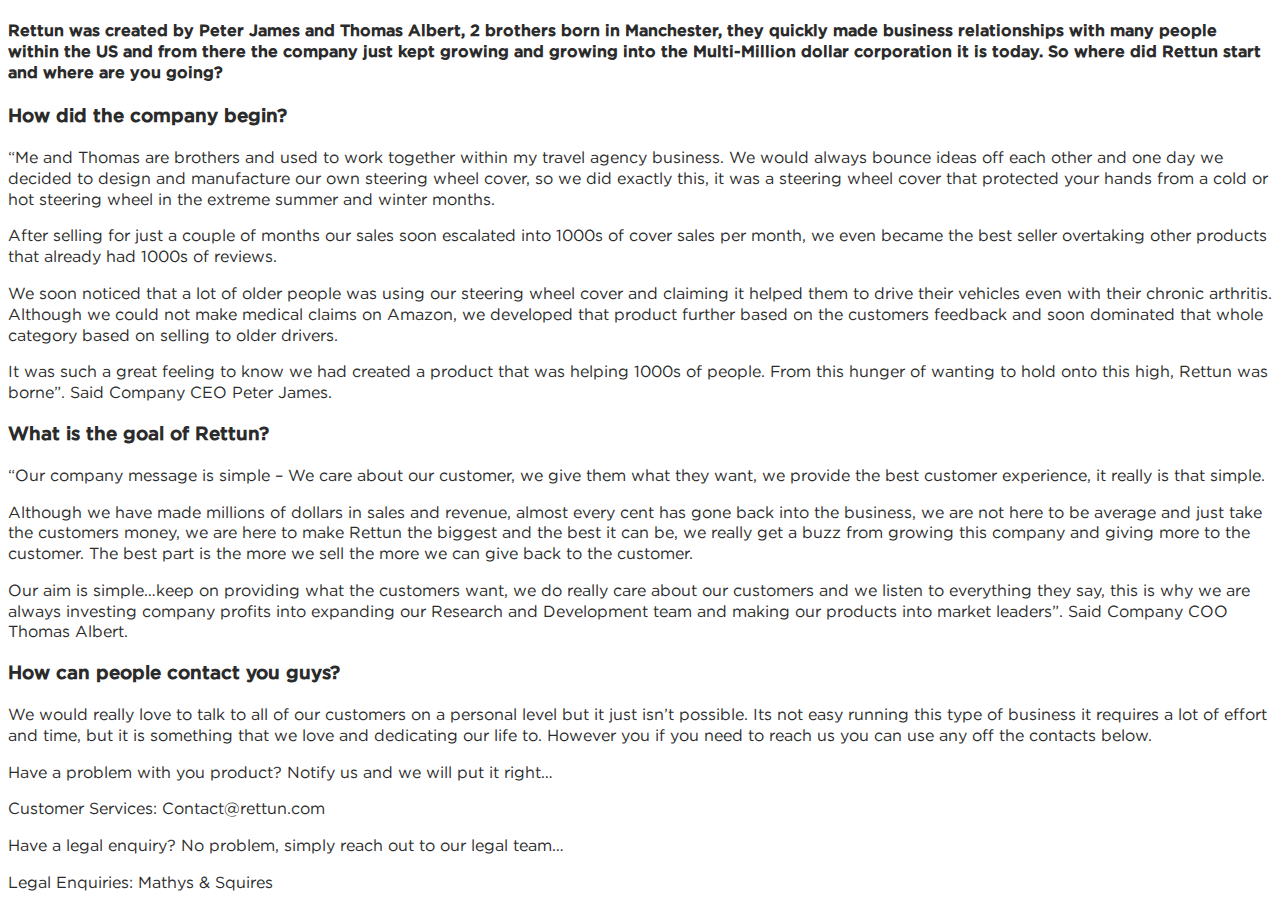
==== about-contact.html @ 6e34e7c9 "work in progress" ====
<!DOCTYPE html>
<html lang="en">
<head>
    <meta charset="UTF-8">
    <meta name="viewport" content="width=device-width, initial-scale=1.0">
    <link rel="stylesheet" href="style.css">
    <title>Rettun | About - Contact</title>
</head>
<body>
<div class="wrap">
    <h4>Rettun was created by Peter James and Thomas Albert, 2 brothers born in Manchester, they quickly made business relationships with many people within the US and from there the company just kept growing and growing into the Multi-Million dollar corporation it is today. So where did Rettun start and where are you going?</h4>

    <h3>How did the company begin?</h3>
    
    <p>“Me and Thomas are brothers and used to work together within my travel agency business. We would always bounce ideas off each other and one day we decided to design and manufacture our own steering wheel cover, so we did exactly this, it was a steering wheel cover that protected your hands from a cold or hot steering wheel in the extreme summer and winter months.</p>
    <p>After selling for just a couple of months our sales soon escalated into 1000s of cover sales per month, we even became the best seller overtaking other products that already had 1000s of reviews.</p>
    
    <p>We soon noticed that a lot of older people was using our steering wheel cover and claiming it helped them to drive their vehicles even with their chronic arthritis. Although we could not make medical claims on Amazon, we developed that product further based on the customers feedback and soon dominated that whole category based on selling to older drivers.</p>
    
    <p>It was such a great feeling to know we had created a product that was helping 1000s of people. From this hunger of wanting to hold onto this high, Rettun was borne”. Said Company CEO Peter James.</p>
    
    <h3>What is the goal of Rettun?</h3>
    
    <p>“Our company message is simple – We care about our customer, we give them what they want, we provide the best customer experience, it really is that simple.</p>
    
    <p>Although we have made millions of dollars in sales and revenue, almost every cent has gone back into the business, we are not here to be average and just take the customers money, we are here to make Rettun the biggest and the best it can be, we really get a buzz from growing this company and giving more to the customer. The best part is the more we sell the more we can give back to the customer.</p>
    
    <p>Our aim is simple…keep on providing what the customers want, we do really care about our customers and we listen to everything they say, this is why we are always investing company profits into expanding our Research and Development team and making our products into market leaders”. Said Company COO Thomas Albert.</p>
    
    <h3>How can people contact you guys?</h3>
    
    <p>We would really love to talk to all of our customers on a personal level but it just isn’t possible. Its not easy running this type of business it requires a lot of effort and time, but it is something that we love and dedicating our life to. However you if you need to reach us you can use any off the contacts below.</p>
    
    <p>Have a problem with you product? Notify us and we will put it right…</p>
    
    <p>Customer Services: Contact@rettun.com</p>
    <p>Have a legal enquiry? No problem, simply reach out to our legal team…</p>
    <p>Legal Enquiries: Mathys & Squires</p>
    
</div>
</body>
</html>
---- style.css ----
@charset "UTF-8";
/*
	Theme Name: Rettun
	Theme URI: http://rettun.com/
	Description: Custom theme made by Grant Imbo for Rettun.com
	Version: 1
	Author: Grant Imbo
	Author URI: http://grantimbo.com/
	Tags: clean, minimalist, clean theme, holdings, llc
*/
:root {
  --gray: #2b2b2b;
  --red: #be0e0e;
  --sliderColor: #2b2e31; }

body {
  color: var(--gray);
  -webkit-box-sizing: border-box;
  box-sizing: border-box;
  font-weight: normal;
  font: 300 16px/1.3 'gotham_book', Helvetica, Arial, sans-serif;
  -webkit-font-smoothing: antialiased;
  text-rendering: optimizeLegibility; }

h1, h2, h3, h4, h5, h6, b {
  font-family: 'gotham_medium', Helvetica, Arial, sans-serif; }

.btn-lg {
  padding: .8rem 2rem; }

a {
  color: var(--red);
  text-decoration: none; }

.btn-primary {
  background: var(--red);
  border-radius: 0;
  border: 0; }

.btn-primary:hover {
  background: #ca3d3d; }

header {
  padding: 1rem 0;
  text-align: center; }
  header .menu-toggle {
    outline: 0;
    border: 0;
    background: none;
    font-size: 1.4rem;
    position: absolute;
    left: 1.2rem; }
  header img.logo {
    width: 100%;
    max-width: 140px; }
  header .social-head {
    display: none; }
  header .menu-nav {
    position: fixed;
    width: 300px;
    right: -305px;
    bottom: 0;
    top: 0;
    background: #fff;
    -webkit-transition: all .4s ease;
    transition: all .4s ease;
    z-index: 3000; }
    header .menu-nav.active {
      right: 0; }
    header .menu-nav li {
      padding: 0;
      margin: 0;
      list-style: none;
      position: relative; }
      header .menu-nav li a {
        display: block;
        font-size: 1rem;
        padding: 1rem 2rem;
        border-bottom: 1px solid #dadada;
        text-transform: uppercase;
        font-weight: 500;
        color: black; }
        header .menu-nav li a:hover {
          color: var(--red); }
      header .menu-nav li .submen a {
        padding-left: 3.5rem;
        font-size: .8rem;
        color: #505050; }
        header .menu-nav li .submen a:hover {
          color: var(--bs-blue); }
  header .menu-shadow {
    visibility: hidden;
    opacity: 0;
    -webkit-transition: all .4s ease;
    transition: all .4s ease; }
    header .menu-shadow.active {
      visibility: visible;
      opacity: .5;
      background: #828282;
      position: fixed;
      top: 0;
      bottom: 0;
      left: 0;
      right: 0;
      z-index: 999;
      cursor: pointer; }

.slider .carousel {
  height: 80vh;
  overflow: hidden; }
  .slider .carousel .carousel-inner {
    position: absolute;
    height: 100%; }
    .slider .carousel .carousel-inner .carousel-item {
      height: 100%;
      background: var(--sliderColor) center center;
      background-blend-mode: overlay;
      background-size: cover; }
      .slider .carousel .carousel-inner .carousel-item .carousel-caption {
        bottom: 0;
        top: 0;
        padding: 0;
        display: -webkit-box;
        display: -ms-flexbox;
        display: flex;
        -webkit-box-align: center;
            -ms-flex-align: center;
                align-items: center;
        -webkit-box-pack: center;
            -ms-flex-pack: center;
                justify-content: center; }

footer {
  color: #000000;
  text-align: center; }
  footer .privacy-links {
    border-bottom: 1px solid #d4d8da;
    padding: 1rem; }
    footer .privacy-links a {
      font-size: 1rem;
      margin-right: 1rem; }
  footer .social-links a {
    padding: .3rem;
    font-size: 1.2rem; }
  footer .copyright {
    font-size: .9rem; }
    footer .copyright li {
      display: inline;
      list-style: none; }
      footer .copyright li .submen {
        display: inline; }
      footer .copyright li .nolink {
        display: none; }
    footer .copyright a {
      padding: 0 .2rem; }

.brand-logos {
  -webkit-transition: all .5s;
  transition: all .5s;
  display: block;
  color: var(--gray) !important; }
  .brand-logos:hover {
    border-color: var(--red) !important; }

.faq {
  background: #ca3d3d; }

/*------------------------------------*\
    RESPONSIVE
\*------------------------------------*/
@media (min-width: 992px) {
  .home-boxes {
    min-height: 180px; } }

/*------------------------------------*\
    TYPES
\*------------------------------------*/
@font-face {
  font-family: 'gotham_book';
  src: url("fonts/gotham/gotham_book.eot");
  src: local("☺"), url("fonts/gotham/gotham_book.woff") format("woff"), url("fonts/gotham/gotham_book.ttf") format("truetype"), url("fonts/gotham/gotham_book.svg") format("svg");
  font-weight: normal;
  font-style: normal; }

@font-face {
  font-family: 'gotham_medium';
  src: url("fonts/gotham/gotham_medium.eot");
  src: local("☺"), url("fonts/gotham/gotham_medium.woff") format("woff"), url("fonts/gotham/gotham_medium.ttf") format("truetype"), url("fonts/gotham/gotham_medium.svg") format("svg");
  font-weight: normal;
  font-style: normal; }
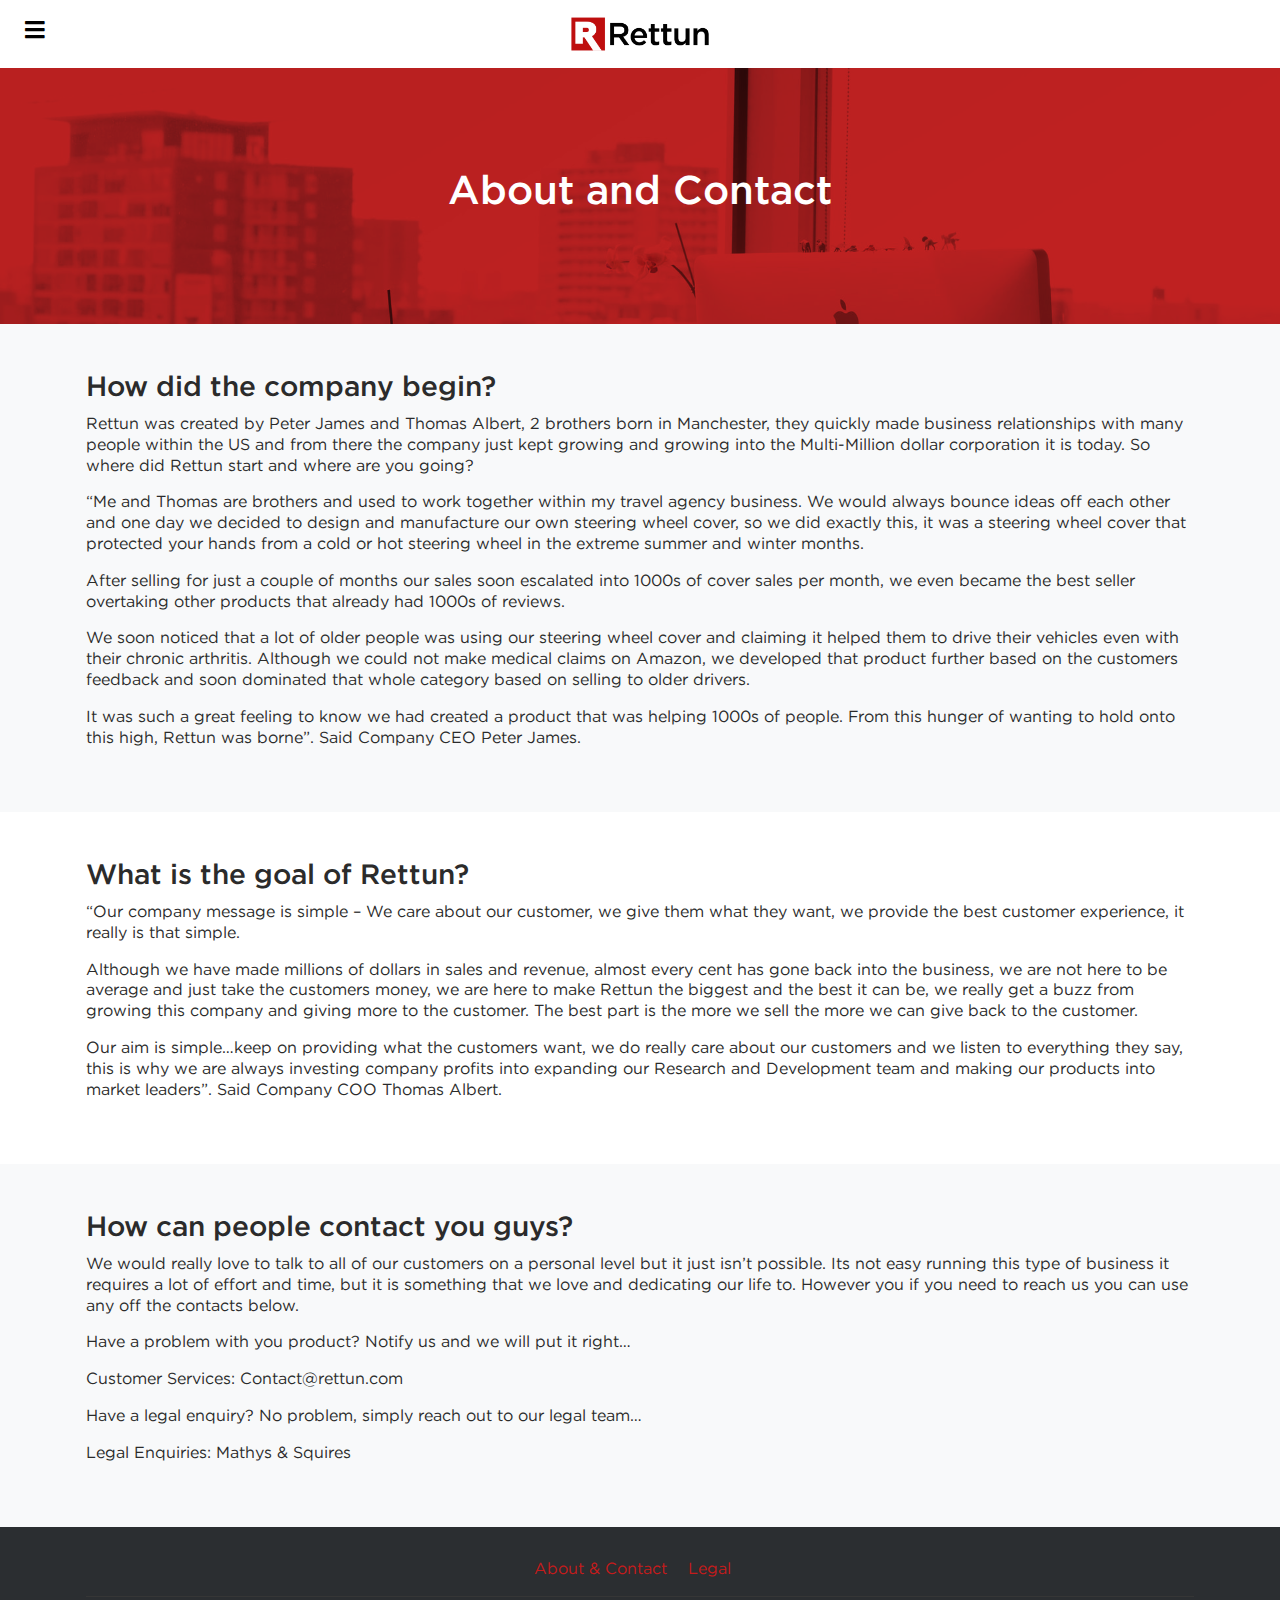
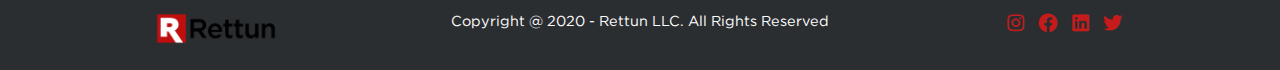
==== commit c84a03be: "working version 1" ====
--- a/about-contact.html
+++ b/about-contact.html
@@ -3,40 +3,111 @@
 <head>
     <meta charset="UTF-8">
     <meta name="viewport" content="width=device-width, initial-scale=1.0">
+    <link rel="shortcut icon" href="/img/icons/favicon.png" type="image/x-icon">
+    <link rel="stylesheet" href="/css/bootstrap.min.css">
+    <link rel="stylesheet" href="/img/icons/font-awesome/css/all.min.css">
     <link rel="stylesheet" href="style.css">
-    <title>Rettun | About - Contact</title>
+    <title>Rettun LLC | Online Retailer</title>
 </head>
 <body>
-<div class="wrap">
-    <h4>Rettun was created by Peter James and Thomas Albert, 2 brothers born in Manchester, they quickly made business relationships with many people within the US and from there the company just kept growing and growing into the Multi-Million dollar corporation it is today. So where did Rettun start and where are you going?</h4>
 
-    <h3>How did the company begin?</h3>
+<header class="head bg-white">
+    <button class="menu-toggle" onclick="toggleMenu()">
+        <i class="fas fa-bars"></i>
+    </button>
     
-    <p>“Me and Thomas are brothers and used to work together within my travel agency business. We would always bounce ideas off each other and one day we decided to design and manufacture our own steering wheel cover, so we did exactly this, it was a steering wheel cover that protected your hands from a cold or hot steering wheel in the extreme summer and winter months.</p>
-    <p>After selling for just a couple of months our sales soon escalated into 1000s of cover sales per month, we even became the best seller overtaking other products that already had 1000s of reviews.</p>
-    
-    <p>We soon noticed that a lot of older people was using our steering wheel cover and claiming it helped them to drive their vehicles even with their chronic arthritis. Although we could not make medical claims on Amazon, we developed that product further based on the customers feedback and soon dominated that whole category based on selling to older drivers.</p>
-    
-    <p>It was such a great feeling to know we had created a product that was helping 1000s of people. From this hunger of wanting to hold onto this high, Rettun was borne”. Said Company CEO Peter James.</p>
-    
-    <h3>What is the goal of Rettun?</h3>
-    
-    <p>“Our company message is simple – We care about our customer, we give them what they want, we provide the best customer experience, it really is that simple.</p>
-    
-    <p>Although we have made millions of dollars in sales and revenue, almost every cent has gone back into the business, we are not here to be average and just take the customers money, we are here to make Rettun the biggest and the best it can be, we really get a buzz from growing this company and giving more to the customer. The best part is the more we sell the more we can give back to the customer.</p>
-    
-    <p>Our aim is simple…keep on providing what the customers want, we do really care about our customers and we listen to everything they say, this is why we are always investing company profits into expanding our Research and Development team and making our products into market leaders”. Said Company COO Thomas Albert.</p>
-    
-    <h3>How can people contact you guys?</h3>
-    
-    <p>We would really love to talk to all of our customers on a personal level but it just isn’t possible. Its not easy running this type of business it requires a lot of effort and time, but it is something that we love and dedicating our life to. However you if you need to reach us you can use any off the contacts below.</p>
-    
-    <p>Have a problem with you product? Notify us and we will put it right…</p>
-    
-    <p>Customer Services: Contact@rettun.com</p>
-    <p>Have a legal enquiry? No problem, simply reach out to our legal team…</p>
-    <p>Legal Enquiries: Mathys & Squires</p>
-    
-</div>
+    <a href="/"><img src="img/logo.png" alt="" class="logo"></a>
+
+    <div class="tae">
+        <nav class="menu-nav">
+            <li><a href="/">Home</a></li>
+            <li><a href="/about-contact.html">About</a></li>
+            <li><a href="/legal.html">Legal</a></li>
+        </nav>
+        <nav class="social-head">
+            <a target="_blank" href="#"><i class="fab fa-linkedin"></i></a>
+            <a target="_blank" href="#"><i class="fab fa-instagram"></i></a>
+            <a target="_blank" href="#"><i class="fab fa-facebook"></i></a>
+            <a target="_blank" href="#"><i class="fab fa-twitter"></i></a>
+            <a target="_blank" href="#"><i class="fab fa-youtube"></i></a>
+        </nav>
+        <div class="menu-shadow" onclick="toggleMenu()"></div>
+    </div>
+</header>
+
+<section class="faq text-center">
+    <div class="container">
+        <h1>About and Contact</h1>
+    </div>
+</section>
+
+<section class="bg-light pt-5 pb-5">
+    <div class="container">
+        <h3>How did the company begin?</h3>
+        <p>Rettun was created by Peter James and Thomas Albert, 2 brothers born in Manchester, they quickly made business relationships with many people within the US and from there the company just kept growing and growing into the Multi-Million dollar corporation it is today. So where did Rettun start and where are you going?</p>
+        
+        <p>“Me and Thomas are brothers and used to work together within my travel agency business. We would always bounce ideas off each other and one day we decided to design and manufacture our own steering wheel cover, so we did exactly this, it was a steering wheel cover that protected your hands from a cold or hot steering wheel in the extreme summer and winter months.</p>
+        <p>After selling for just a couple of months our sales soon escalated into 1000s of cover sales per month, we even became the best seller overtaking other products that already had 1000s of reviews.</p>
+        
+        <p>We soon noticed that a lot of older people was using our steering wheel cover and claiming it helped them to drive their vehicles even with their chronic arthritis. Although we could not make medical claims on Amazon, we developed that product further based on the customers feedback and soon dominated that whole category based on selling to older drivers.</p>
+        
+        <p>It was such a great feeling to know we had created a product that was helping 1000s of people. From this hunger of wanting to hold onto this high, Rettun was borne”. Said Company CEO Peter James.</p>
+    </div>
+</section>
+
+<section class="bg-white pt-5 pb-5">
+    <div class="container">
+        <h3>What is the goal of Rettun?</h3>
+        
+        <p>“Our company message is simple – We care about our customer, we give them what they want, we provide the best customer experience, it really is that simple.</p>
+        
+        <p>Although we have made millions of dollars in sales and revenue, almost every cent has gone back into the business, we are not here to be average and just take the customers money, we are here to make Rettun the biggest and the best it can be, we really get a buzz from growing this company and giving more to the customer. The best part is the more we sell the more we can give back to the customer.</p>
+        
+        <p>Our aim is simple…keep on providing what the customers want, we do really care about our customers and we listen to everything they say, this is why we are always investing company profits into expanding our Research and Development team and making our products into market leaders”. Said Company COO Thomas Albert.</p>
+    </div>
+</section>
+
+<section class="bg-light pt-5 pb-5">
+    <div class="container">
+        <h3>How can people contact you guys?</h3>
+        
+        <p>We would really love to talk to all of our customers on a personal level but it just isn’t possible. Its not easy running this type of business it requires a lot of effort and time, but it is something that we love and dedicating our life to. However you if you need to reach us you can use any off the contacts below.</p>
+        
+        <p>Have a problem with you product? Notify us and we will put it right…</p>
+        
+        <p>Customer Services: Contact@rettun.com</p>
+        <p>Have a legal enquiry? No problem, simply reach out to our legal team…</p>
+        <p>Legal Enquiries: Mathys & Squires</p>
+    </div>
+</section>
+
+<footer class="pt-3 pb-3">
+    <div class="container">
+        <div class="privacy-links">
+            <a href="/about-contact.html">About &amp; Contact</a>
+            <a href="/legal.html">Legal</a>
+        </div>
+
+        <div class="row pt-3">
+            <div class="col-lg-3">
+                <a href="/" class="mb-2 d-block">
+                    <img src="/img/logo.png" alt="title" class="logo" width="120">
+                </a>
+            </div>
+            <div class="col-lg-6 copyright">
+                <p>Copyright @ 2020 - Rettun LLC. All Rights Reserved</p>
+            </div>
+            <div class="col-lg-3 social-links mb-3">
+                <a target="_blank" href="#"><i class="fab fa-instagram"></i></a>
+                <a target="_blank" href="#"><i class="fab fa-facebook"></i></a>
+                <a target="_blank" href="#"><i class="fab fa-linkedin"></i></a>
+                <a target="_blank" href="#"><i class="fab fa-twitter"></i></a>
+            </div>
+        </div>
+    </div>
+</footer>
+
 </body>
-</html>
+<script src="/js/bootstrap.bundle.min.js"></script>
+<script src="/js/scripts.js"></script>
+</html>--- a/img/icons/font-awesome/css/all.min.css
+++ b/img/icons/font-awesome/css/all.min.css
@@ -0,0 +1,5 @@
+/*!
+ * Font Awesome Free 5.13.1 by @fontawesome - https://fontawesome.com
+ * License - https://fontawesome.com/license/free (Icons: CC BY 4.0, Fonts: SIL OFL 1.1, Code: MIT License)
+ */
+.fa,.fab,.fad,.fal,.far,.fas{-moz-osx-font-smoothing:grayscale;-webkit-font-smoothing:antialiased;display:inline-block;font-style:normal;font-variant:normal;text-rendering:auto;line-height:1}.fa-lg{font-size:1.33333em;line-height:.75em;vertical-align:-.0667em}.fa-xs{font-size:.75em}.fa-sm{font-size:.875em}.fa-1x{font-size:1em}.fa-2x{font-size:2em}.fa-3x{font-size:3em}.fa-4x{font-size:4em}.fa-5x{font-size:5em}.fa-6x{font-size:6em}.fa-7x{font-size:7em}.fa-8x{font-size:8em}.fa-9x{font-size:9em}.fa-10x{font-size:10em}.fa-fw{text-align:center;width:1.25em}.fa-ul{list-style-type:none;margin-left:2.5em;padding-left:0}.fa-ul>li{position:relative}.fa-li{left:-2em;position:absolute;text-align:center;width:2em;line-height:inherit}.fa-border{border:.08em solid #eee;border-radius:.1em;padding:.2em .25em .15em}.fa-pull-left{float:left}.fa-pull-right{float:right}.fa.fa-pull-left,.fab.fa-pull-left,.fal.fa-pull-left,.far.fa-pull-left,.fas.fa-pull-left{margin-right:.3em}.fa.fa-pull-right,.fab.fa-pull-right,.fal.fa-pull-right,.far.fa-pull-right,.fas.fa-pull-right{margin-left:.3em}.fa-spin{-webkit-animation:fa-spin 2s linear infinite;animation:fa-spin 2s linear infinite}.fa-pulse{-webkit-animation:fa-spin 1s steps(8) infinite;animation:fa-spin 1s steps(8) infinite}@-webkit-keyframes fa-spin{0%{-webkit-transform:rotate(0deg);transform:rotate(0deg)}to{-webkit-transform:rotate(1turn);transform:rotate(1turn)}}@keyframes fa-spin{0%{-webkit-transform:rotate(0deg);transform:rotate(0deg)}to{-webkit-transform:rotate(1turn);transform:rotate(1turn)}}.fa-rotate-90{-ms-filter:"progid:DXImageTransform.Microsoft.BasicImage(rotation=1)";-webkit-transform:rotate(90deg);transform:rotate(90deg)}.fa-rotate-180{-ms-filter:"progid:DXImageTransform.Microsoft.BasicImage(rotation=2)";-webkit-transform:rotate(180deg);transform:rotate(180deg)}.fa-rotate-270{-ms-filter:"progid:DXImageTransform.Microsoft.BasicImage(rotation=3)";-webkit-transform:rotate(270deg);transform:rotate(270deg)}.fa-flip-horizontal{-ms-filter:"progid:DXImageTransform.Microsoft.BasicImage(rotation=0, mirror=1)";-webkit-transform:scaleX(-1);transform:scaleX(-1)}.fa-flip-vertical{-webkit-transform:scaleY(-1);transform:scaleY(-1)}.fa-flip-both,.fa-flip-horizontal.fa-flip-vertical,.fa-flip-vertical{-ms-filter:"progid:DXImageTransform.Microsoft.BasicImage(rotation=2, mirror=1)"}.fa-flip-both,.fa-flip-horizontal.fa-flip-vertical{-webkit-transform:scale(-1);transform:scale(-1)}:root .fa-flip-both,:root .fa-flip-horizontal,:root .fa-flip-vertical,:root .fa-rotate-90,:root .fa-rotate-180,:root .fa-rotate-270{-webkit-filter:none;filter:none}.fa-stack{display:inline-block;height:2em;line-height:2em;position:relative;vertical-align:middle;width:2.5em}.fa-stack-1x,.fa-stack-2x{left:0;position:absolute;text-align:center;width:100%}.fa-stack-1x{line-height:inherit}.fa-stack-2x{font-size:2em}.fa-inverse{color:#fff}.fa-500px:before{content:"\f26e"}.fa-accessible-icon:before{content:"\f368"}.fa-accusoft:before{content:"\f369"}.fa-acquisitions-incorporated:before{content:"\f6af"}.fa-ad:before{content:"\f641"}.fa-address-book:before{content:"\f2b9"}.fa-address-card:before{content:"\f2bb"}.fa-adjust:before{content:"\f042"}.fa-adn:before{content:"\f170"}.fa-adobe:before{content:"\f778"}.fa-adversal:before{content:"\f36a"}.fa-affiliatetheme:before{content:"\f36b"}.fa-air-freshener:before{content:"\f5d0"}.fa-airbnb:before{content:"\f834"}.fa-algolia:before{content:"\f36c"}.fa-align-center:before{content:"\f037"}.fa-align-justify:before{content:"\f039"}.fa-align-left:before{content:"\f036"}.fa-align-right:before{content:"\f038"}.fa-alipay:before{content:"\f642"}.fa-allergies:before{content:"\f461"}.fa-amazon:before{content:"\f270"}.fa-amazon-pay:before{content:"\f42c"}.fa-ambulance:before{content:"\f0f9"}.fa-american-sign-language-interpreting:before{content:"\f2a3"}.fa-amilia:before{content:"\f36d"}.fa-anchor:before{content:"\f13d"}.fa-android:before{content:"\f17b"}.fa-angellist:before{content:"\f209"}.fa-angle-double-down:before{content:"\f103"}.fa-angle-double-left:before{content:"\f100"}.fa-angle-double-right:before{content:"\f101"}.fa-angle-double-up:before{content:"\f102"}.fa-angle-down:before{content:"\f107"}.fa-angle-left:before{content:"\f104"}.fa-angle-right:before{content:"\f105"}.fa-angle-up:before{content:"\f106"}.fa-angry:before{content:"\f556"}.fa-angrycreative:before{content:"\f36e"}.fa-angular:before{content:"\f420"}.fa-ankh:before{content:"\f644"}.fa-app-store:before{content:"\f36f"}.fa-app-store-ios:before{content:"\f370"}.fa-apper:before{content:"\f371"}.fa-apple:before{content:"\f179"}.fa-apple-alt:before{content:"\f5d1"}.fa-apple-pay:before{content:"\f415"}.fa-archive:before{content:"\f187"}.fa-archway:before{content:"\f557"}.fa-arrow-alt-circle-down:before{content:"\f358"}.fa-arrow-alt-circle-left:before{content:"\f359"}.fa-arrow-alt-circle-right:before{content:"\f35a"}.fa-arrow-alt-circle-up:before{content:"\f35b"}.fa-arrow-circle-down:before{content:"\f0ab"}.fa-arrow-circle-left:before{content:"\f0a8"}.fa-arrow-circle-right:before{content:"\f0a9"}.fa-arrow-circle-up:before{content:"\f0aa"}.fa-arrow-down:before{content:"\f063"}.fa-arrow-left:before{content:"\f060"}.fa-arrow-right:before{content:"\f061"}.fa-arrow-up:before{content:"\f062"}.fa-arrows-alt:before{content:"\f0b2"}.fa-arrows-alt-h:before{content:"\f337"}.fa-arrows-alt-v:before{content:"\f338"}.fa-artstation:before{content:"\f77a"}.fa-assistive-listening-systems:before{content:"\f2a2"}.fa-asterisk:before{content:"\f069"}.fa-asymmetrik:before{content:"\f372"}.fa-at:before{content:"\f1fa"}.fa-atlas:before{content:"\f558"}.fa-atlassian:before{content:"\f77b"}.fa-atom:before{content:"\f5d2"}.fa-audible:before{content:"\f373"}.fa-audio-description:before{content:"\f29e"}.fa-autoprefixer:before{content:"\f41c"}.fa-avianex:before{content:"\f374"}.fa-aviato:before{content:"\f421"}.fa-award:before{content:"\f559"}.fa-aws:before{content:"\f375"}.fa-baby:before{content:"\f77c"}.fa-baby-carriage:before{content:"\f77d"}.fa-backspace:before{content:"\f55a"}.fa-backward:before{content:"\f04a"}.fa-bacon:before{content:"\f7e5"}.fa-bacteria:before{content:"\f959"}.fa-bacterium:before{content:"\f95a"}.fa-bahai:before{content:"\f666"}.fa-balance-scale:before{content:"\f24e"}.fa-balance-scale-left:before{content:"\f515"}.fa-balance-scale-right:before{content:"\f516"}.fa-ban:before{content:"\f05e"}.fa-band-aid:before{content:"\f462"}.fa-bandcamp:before{content:"\f2d5"}.fa-barcode:before{content:"\f02a"}.fa-bars:before{content:"\f0c9"}.fa-baseball-ball:before{content:"\f433"}.fa-basketball-ball:before{content:"\f434"}.fa-bath:before{content:"\f2cd"}.fa-battery-empty:before{content:"\f244"}.fa-battery-full:before{content:"\f240"}.fa-battery-half:before{content:"\f242"}.fa-battery-quarter:before{content:"\f243"}.fa-battery-three-quarters:before{content:"\f241"}.fa-battle-net:before{content:"\f835"}.fa-bed:before{content:"\f236"}.fa-beer:before{content:"\f0fc"}.fa-behance:before{content:"\f1b4"}.fa-behance-square:before{content:"\f1b5"}.fa-bell:before{content:"\f0f3"}.fa-bell-slash:before{content:"\f1f6"}.fa-bezier-curve:before{content:"\f55b"}.fa-bible:before{content:"\f647"}.fa-bicycle:before{content:"\f206"}.fa-biking:before{content:"\f84a"}.fa-bimobject:before{content:"\f378"}.fa-binoculars:before{content:"\f1e5"}.fa-biohazard:before{content:"\f780"}.fa-birthday-cake:before{content:"\f1fd"}.fa-bitbucket:before{content:"\f171"}.fa-bitcoin:before{content:"\f379"}.fa-bity:before{content:"\f37a"}.fa-black-tie:before{content:"\f27e"}.fa-blackberry:before{content:"\f37b"}.fa-blender:before{content:"\f517"}.fa-blender-phone:before{content:"\f6b6"}.fa-blind:before{content:"\f29d"}.fa-blog:before{content:"\f781"}.fa-blogger:before{content:"\f37c"}.fa-blogger-b:before{content:"\f37d"}.fa-bluetooth:before{content:"\f293"}.fa-bluetooth-b:before{content:"\f294"}.fa-bold:before{content:"\f032"}.fa-bolt:before{content:"\f0e7"}.fa-bomb:before{content:"\f1e2"}.fa-bone:before{content:"\f5d7"}.fa-bong:before{content:"\f55c"}.fa-book:before{content:"\f02d"}.fa-book-dead:before{content:"\f6b7"}.fa-book-medical:before{content:"\f7e6"}.fa-book-open:before{content:"\f518"}.fa-book-reader:before{content:"\f5da"}.fa-bookmark:before{content:"\f02e"}.fa-bootstrap:before{content:"\f836"}.fa-border-all:before{content:"\f84c"}.fa-border-none:before{content:"\f850"}.fa-border-style:before{content:"\f853"}.fa-bowling-ball:before{content:"\f436"}.fa-box:before{content:"\f466"}.fa-box-open:before{content:"\f49e"}.fa-box-tissue:before{content:"\f95b"}.fa-boxes:before{content:"\f468"}.fa-braille:before{content:"\f2a1"}.fa-brain:before{content:"\f5dc"}.fa-bread-slice:before{content:"\f7ec"}.fa-briefcase:before{content:"\f0b1"}.fa-briefcase-medical:before{content:"\f469"}.fa-broadcast-tower:before{content:"\f519"}.fa-broom:before{content:"\f51a"}.fa-brush:before{content:"\f55d"}.fa-btc:before{content:"\f15a"}.fa-buffer:before{content:"\f837"}.fa-bug:before{content:"\f188"}.fa-building:before{content:"\f1ad"}.fa-bullhorn:before{content:"\f0a1"}.fa-bullseye:before{content:"\f140"}.fa-burn:before{content:"\f46a"}.fa-buromobelexperte:before{content:"\f37f"}.fa-bus:before{content:"\f207"}.fa-bus-alt:before{content:"\f55e"}.fa-business-time:before{content:"\f64a"}.fa-buy-n-large:before{content:"\f8a6"}.fa-buysellads:before{content:"\f20d"}.fa-calculator:before{content:"\f1ec"}.fa-calendar:before{content:"\f133"}.fa-calendar-alt:before{content:"\f073"}.fa-calendar-check:before{content:"\f274"}.fa-calendar-day:before{content:"\f783"}.fa-calendar-minus:before{content:"\f272"}.fa-calendar-plus:before{content:"\f271"}.fa-calendar-times:before{content:"\f273"}.fa-calendar-week:before{content:"\f784"}.fa-camera:before{content:"\f030"}.fa-camera-retro:before{content:"\f083"}.fa-campground:before{content:"\f6bb"}.fa-canadian-maple-leaf:before{content:"\f785"}.fa-candy-cane:before{content:"\f786"}.fa-cannabis:before{content:"\f55f"}.fa-capsules:before{content:"\f46b"}.fa-car:before{content:"\f1b9"}.fa-car-alt:before{content:"\f5de"}.fa-car-battery:before{content:"\f5df"}.fa-car-crash:before{content:"\f5e1"}.fa-car-side:before{content:"\f5e4"}.fa-caravan:before{content:"\f8ff"}.fa-caret-down:before{content:"\f0d7"}.fa-caret-left:before{content:"\f0d9"}.fa-caret-right:before{content:"\f0da"}.fa-caret-square-down:before{content:"\f150"}.fa-caret-square-left:before{content:"\f191"}.fa-caret-square-right:before{content:"\f152"}.fa-caret-square-up:before{content:"\f151"}.fa-caret-up:before{content:"\f0d8"}.fa-carrot:before{content:"\f787"}.fa-cart-arrow-down:before{content:"\f218"}.fa-cart-plus:before{content:"\f217"}.fa-cash-register:before{content:"\f788"}.fa-cat:before{content:"\f6be"}.fa-cc-amazon-pay:before{content:"\f42d"}.fa-cc-amex:before{content:"\f1f3"}.fa-cc-apple-pay:before{content:"\f416"}.fa-cc-diners-club:before{content:"\f24c"}.fa-cc-discover:before{content:"\f1f2"}.fa-cc-jcb:before{content:"\f24b"}.fa-cc-mastercard:before{content:"\f1f1"}.fa-cc-paypal:before{content:"\f1f4"}.fa-cc-stripe:before{content:"\f1f5"}.fa-cc-visa:before{content:"\f1f0"}.fa-centercode:before{content:"\f380"}.fa-centos:before{content:"\f789"}.fa-certificate:before{content:"\f0a3"}.fa-chair:before{content:"\f6c0"}.fa-chalkboard:before{content:"\f51b"}.fa-chalkboard-teacher:before{content:"\f51c"}.fa-charging-station:before{content:"\f5e7"}.fa-chart-area:before{content:"\f1fe"}.fa-chart-bar:before{content:"\f080"}.fa-chart-line:before{content:"\f201"}.fa-chart-pie:before{content:"\f200"}.fa-check:before{content:"\f00c"}.fa-check-circle:before{content:"\f058"}.fa-check-double:before{content:"\f560"}.fa-check-square:before{content:"\f14a"}.fa-cheese:before{content:"\f7ef"}.fa-chess:before{content:"\f439"}.fa-chess-bishop:before{content:"\f43a"}.fa-chess-board:before{content:"\f43c"}.fa-chess-king:before{content:"\f43f"}.fa-chess-knight:before{content:"\f441"}.fa-chess-pawn:before{content:"\f443"}.fa-chess-queen:before{content:"\f445"}.fa-chess-rook:before{content:"\f447"}.fa-chevron-circle-down:before{content:"\f13a"}.fa-chevron-circle-left:before{content:"\f137"}.fa-chevron-circle-right:before{content:"\f138"}.fa-chevron-circle-up:before{content:"\f139"}.fa-chevron-down:before{content:"\f078"}.fa-chevron-left:before{content:"\f053"}.fa-chevron-right:before{content:"\f054"}.fa-chevron-up:before{content:"\f077"}.fa-child:before{content:"\f1ae"}.fa-chrome:before{content:"\f268"}.fa-chromecast:before{content:"\f838"}.fa-church:before{content:"\f51d"}.fa-circle:before{content:"\f111"}.fa-circle-notch:before{content:"\f1ce"}.fa-city:before{content:"\f64f"}.fa-clinic-medical:before{content:"\f7f2"}.fa-clipboard:before{content:"\f328"}.fa-clipboard-check:before{content:"\f46c"}.fa-clipboard-list:before{content:"\f46d"}.fa-clock:before{content:"\f017"}.fa-clone:before{content:"\f24d"}.fa-closed-captioning:before{content:"\f20a"}.fa-cloud:before{content:"\f0c2"}.fa-cloud-download-alt:before{content:"\f381"}.fa-cloud-meatball:before{content:"\f73b"}.fa-cloud-moon:before{content:"\f6c3"}.fa-cloud-moon-rain:before{content:"\f73c"}.fa-cloud-rain:before{content:"\f73d"}.fa-cloud-showers-heavy:before{content:"\f740"}.fa-cloud-sun:before{content:"\f6c4"}.fa-cloud-sun-rain:before{content:"\f743"}.fa-cloud-upload-alt:before{content:"\f382"}.fa-cloudscale:before{content:"\f383"}.fa-cloudsmith:before{content:"\f384"}.fa-cloudversify:before{content:"\f385"}.fa-cocktail:before{content:"\f561"}.fa-code:before{content:"\f121"}.fa-code-branch:before{content:"\f126"}.fa-codepen:before{content:"\f1cb"}.fa-codiepie:before{content:"\f284"}.fa-coffee:before{content:"\f0f4"}.fa-cog:before{content:"\f013"}.fa-cogs:before{content:"\f085"}.fa-coins:before{content:"\f51e"}.fa-columns:before{content:"\f0db"}.fa-comment:before{content:"\f075"}.fa-comment-alt:before{content:"\f27a"}.fa-comment-dollar:before{content:"\f651"}.fa-comment-dots:before{content:"\f4ad"}.fa-comment-medical:before{content:"\f7f5"}.fa-comment-slash:before{content:"\f4b3"}.fa-comments:before{content:"\f086"}.fa-comments-dollar:before{content:"\f653"}.fa-compact-disc:before{content:"\f51f"}.fa-compass:before{content:"\f14e"}.fa-compress:before{content:"\f066"}.fa-compress-alt:before{content:"\f422"}.fa-compress-arrows-alt:before{content:"\f78c"}.fa-concierge-bell:before{content:"\f562"}.fa-confluence:before{content:"\f78d"}.fa-connectdevelop:before{content:"\f20e"}.fa-contao:before{content:"\f26d"}.fa-cookie:before{content:"\f563"}.fa-cookie-bite:before{content:"\f564"}.fa-copy:before{content:"\f0c5"}.fa-copyright:before{content:"\f1f9"}.fa-cotton-bureau:before{content:"\f89e"}.fa-couch:before{content:"\f4b8"}.fa-cpanel:before{content:"\f388"}.fa-creative-commons:before{content:"\f25e"}.fa-creative-commons-by:before{content:"\f4e7"}.fa-creative-commons-nc:before{content:"\f4e8"}.fa-creative-commons-nc-eu:before{content:"\f4e9"}.fa-creative-commons-nc-jp:before{content:"\f4ea"}.fa-creative-commons-nd:before{content:"\f4eb"}.fa-creative-commons-pd:before{content:"\f4ec"}.fa-creative-commons-pd-alt:before{content:"\f4ed"}.fa-creative-commons-remix:before{content:"\f4ee"}.fa-creative-commons-sa:before{content:"\f4ef"}.fa-creative-commons-sampling:before{content:"\f4f0"}.fa-creative-commons-sampling-plus:before{content:"\f4f1"}.fa-creative-commons-share:before{content:"\f4f2"}.fa-creative-commons-zero:before{content:"\f4f3"}.fa-credit-card:before{content:"\f09d"}.fa-critical-role:before{content:"\f6c9"}.fa-crop:before{content:"\f125"}.fa-crop-alt:before{content:"\f565"}.fa-cross:before{content:"\f654"}.fa-crosshairs:before{content:"\f05b"}.fa-crow:before{content:"\f520"}.fa-crown:before{content:"\f521"}.fa-crutch:before{content:"\f7f7"}.fa-css3:before{content:"\f13c"}.fa-css3-alt:before{content:"\f38b"}.fa-cube:before{content:"\f1b2"}.fa-cubes:before{content:"\f1b3"}.fa-cut:before{content:"\f0c4"}.fa-cuttlefish:before{content:"\f38c"}.fa-d-and-d:before{content:"\f38d"}.fa-d-and-d-beyond:before{content:"\f6ca"}.fa-dailymotion:before{content:"\f952"}.fa-dashcube:before{content:"\f210"}.fa-database:before{content:"\f1c0"}.fa-deaf:before{content:"\f2a4"}.fa-deezer:before{content:"\f977"}.fa-delicious:before{content:"\f1a5"}.fa-democrat:before{content:"\f747"}.fa-deploydog:before{content:"\f38e"}.fa-deskpro:before{content:"\f38f"}.fa-desktop:before{content:"\f108"}.fa-dev:before{content:"\f6cc"}.fa-deviantart:before{content:"\f1bd"}.fa-dharmachakra:before{content:"\f655"}.fa-dhl:before{content:"\f790"}.fa-diagnoses:before{content:"\f470"}.fa-diaspora:before{content:"\f791"}.fa-dice:before{content:"\f522"}.fa-dice-d20:before{content:"\f6cf"}.fa-dice-d6:before{content:"\f6d1"}.fa-dice-five:before{content:"\f523"}.fa-dice-four:before{content:"\f524"}.fa-dice-one:before{content:"\f525"}.fa-dice-six:before{content:"\f526"}.fa-dice-three:before{content:"\f527"}.fa-dice-two:before{content:"\f528"}.fa-digg:before{content:"\f1a6"}.fa-digital-ocean:before{content:"\f391"}.fa-digital-tachograph:before{content:"\f566"}.fa-directions:before{content:"\f5eb"}.fa-discord:before{content:"\f392"}.fa-discourse:before{content:"\f393"}.fa-disease:before{content:"\f7fa"}.fa-divide:before{content:"\f529"}.fa-dizzy:before{content:"\f567"}.fa-dna:before{content:"\f471"}.fa-dochub:before{content:"\f394"}.fa-docker:before{content:"\f395"}.fa-dog:before{content:"\f6d3"}.fa-dollar-sign:before{content:"\f155"}.fa-dolly:before{content:"\f472"}.fa-dolly-flatbed:before{content:"\f474"}.fa-donate:before{content:"\f4b9"}.fa-door-closed:before{content:"\f52a"}.fa-door-open:before{content:"\f52b"}.fa-dot-circle:before{content:"\f192"}.fa-dove:before{content:"\f4ba"}.fa-download:before{content:"\f019"}.fa-draft2digital:before{content:"\f396"}.fa-drafting-compass:before{content:"\f568"}.fa-dragon:before{content:"\f6d5"}.fa-draw-polygon:before{content:"\f5ee"}.fa-dribbble:before{content:"\f17d"}.fa-dribbble-square:before{content:"\f397"}.fa-dropbox:before{content:"\f16b"}.fa-drum:before{content:"\f569"}.fa-drum-steelpan:before{content:"\f56a"}.fa-drumstick-bite:before{content:"\f6d7"}.fa-drupal:before{content:"\f1a9"}.fa-dumbbell:before{content:"\f44b"}.fa-dumpster:before{content:"\f793"}.fa-dumpster-fire:before{content:"\f794"}.fa-dungeon:before{content:"\f6d9"}.fa-dyalog:before{content:"\f399"}.fa-earlybirds:before{content:"\f39a"}.fa-ebay:before{content:"\f4f4"}.fa-edge:before{content:"\f282"}.fa-edge-legacy:before{content:"\f978"}.fa-edit:before{content:"\f044"}.fa-egg:before{content:"\f7fb"}.fa-eject:before{content:"\f052"}.fa-elementor:before{content:"\f430"}.fa-ellipsis-h:before{content:"\f141"}.fa-ellipsis-v:before{content:"\f142"}.fa-ello:before{content:"\f5f1"}.fa-ember:before{content:"\f423"}.fa-empire:before{content:"\f1d1"}.fa-envelope:before{content:"\f0e0"}.fa-envelope-open:before{content:"\f2b6"}.fa-envelope-open-text:before{content:"\f658"}.fa-envelope-square:before{content:"\f199"}.fa-envira:before{content:"\f299"}.fa-equals:before{content:"\f52c"}.fa-eraser:before{content:"\f12d"}.fa-erlang:before{content:"\f39d"}.fa-ethereum:before{content:"\f42e"}.fa-ethernet:before{content:"\f796"}.fa-etsy:before{content:"\f2d7"}.fa-euro-sign:before{content:"\f153"}.fa-evernote:before{content:"\f839"}.fa-exchange-alt:before{content:"\f362"}.fa-exclamation:before{content:"\f12a"}.fa-exclamation-circle:before{content:"\f06a"}.fa-exclamation-triangle:before{content:"\f071"}.fa-expand:before{content:"\f065"}.fa-expand-alt:before{content:"\f424"}.fa-expand-arrows-alt:before{content:"\f31e"}.fa-expeditedssl:before{content:"\f23e"}.fa-external-link-alt:before{content:"\f35d"}.fa-external-link-square-alt:before{content:"\f360"}.fa-eye:before{content:"\f06e"}.fa-eye-dropper:before{content:"\f1fb"}.fa-eye-slash:before{content:"\f070"}.fa-facebook:before{content:"\f09a"}.fa-facebook-f:before{content:"\f39e"}.fa-facebook-messenger:before{content:"\f39f"}.fa-facebook-square:before{content:"\f082"}.fa-fan:before{content:"\f863"}.fa-fantasy-flight-games:before{content:"\f6dc"}.fa-fast-backward:before{content:"\f049"}.fa-fast-forward:before{content:"\f050"}.fa-faucet:before{content:"\f905"}.fa-fax:before{content:"\f1ac"}.fa-feather:before{content:"\f52d"}.fa-feather-alt:before{content:"\f56b"}.fa-fedex:before{content:"\f797"}.fa-fedora:before{content:"\f798"}.fa-female:before{content:"\f182"}.fa-fighter-jet:before{content:"\f0fb"}.fa-figma:before{content:"\f799"}.fa-file:before{content:"\f15b"}.fa-file-alt:before{content:"\f15c"}.fa-file-archive:before{content:"\f1c6"}.fa-file-audio:before{content:"\f1c7"}.fa-file-code:before{content:"\f1c9"}.fa-file-contract:before{content:"\f56c"}.fa-file-csv:before{content:"\f6dd"}.fa-file-download:before{content:"\f56d"}.fa-file-excel:before{content:"\f1c3"}.fa-file-export:before{content:"\f56e"}.fa-file-image:before{content:"\f1c5"}.fa-file-import:before{content:"\f56f"}.fa-file-invoice:before{content:"\f570"}.fa-file-invoice-dollar:before{content:"\f571"}.fa-file-medical:before{content:"\f477"}.fa-file-medical-alt:before{content:"\f478"}.fa-file-pdf:before{content:"\f1c1"}.fa-file-powerpoint:before{content:"\f1c4"}.fa-file-prescription:before{content:"\f572"}.fa-file-signature:before{content:"\f573"}.fa-file-upload:before{content:"\f574"}.fa-file-video:before{content:"\f1c8"}.fa-file-word:before{content:"\f1c2"}.fa-fill:before{content:"\f575"}.fa-fill-drip:before{content:"\f576"}.fa-film:before{content:"\f008"}.fa-filter:before{content:"\f0b0"}.fa-fingerprint:before{content:"\f577"}.fa-fire:before{content:"\f06d"}.fa-fire-alt:before{content:"\f7e4"}.fa-fire-extinguisher:before{content:"\f134"}.fa-firefox:before{content:"\f269"}.fa-firefox-browser:before{content:"\f907"}.fa-first-aid:before{content:"\f479"}.fa-first-order:before{content:"\f2b0"}.fa-first-order-alt:before{content:"\f50a"}.fa-firstdraft:before{content:"\f3a1"}.fa-fish:before{content:"\f578"}.fa-fist-raised:before{content:"\f6de"}.fa-flag:before{content:"\f024"}.fa-flag-checkered:before{content:"\f11e"}.fa-flag-usa:before{content:"\f74d"}.fa-flask:before{content:"\f0c3"}.fa-flickr:before{content:"\f16e"}.fa-flipboard:before{content:"\f44d"}.fa-flushed:before{content:"\f579"}.fa-fly:before{content:"\f417"}.fa-folder:before{content:"\f07b"}.fa-folder-minus:before{content:"\f65d"}.fa-folder-open:before{content:"\f07c"}.fa-folder-plus:before{content:"\f65e"}.fa-font:before{content:"\f031"}.fa-font-awesome:before{content:"\f2b4"}.fa-font-awesome-alt:before{content:"\f35c"}.fa-font-awesome-flag:before{content:"\f425"}.fa-font-awesome-logo-full:before{content:"\f4e6"}.fa-fonticons:before{content:"\f280"}.fa-fonticons-fi:before{content:"\f3a2"}.fa-football-ball:before{content:"\f44e"}.fa-fort-awesome:before{content:"\f286"}.fa-fort-awesome-alt:before{content:"\f3a3"}.fa-forumbee:before{content:"\f211"}.fa-forward:before{content:"\f04e"}.fa-foursquare:before{content:"\f180"}.fa-free-code-camp:before{content:"\f2c5"}.fa-freebsd:before{content:"\f3a4"}.fa-frog:before{content:"\f52e"}.fa-frown:before{content:"\f119"}.fa-frown-open:before{content:"\f57a"}.fa-fulcrum:before{content:"\f50b"}.fa-funnel-dollar:before{content:"\f662"}.fa-futbol:before{content:"\f1e3"}.fa-galactic-republic:before{content:"\f50c"}.fa-galactic-senate:before{content:"\f50d"}.fa-gamepad:before{content:"\f11b"}.fa-gas-pump:before{content:"\f52f"}.fa-gavel:before{content:"\f0e3"}.fa-gem:before{content:"\f3a5"}.fa-genderless:before{content:"\f22d"}.fa-get-pocket:before{content:"\f265"}.fa-gg:before{content:"\f260"}.fa-gg-circle:before{content:"\f261"}.fa-ghost:before{content:"\f6e2"}.fa-gift:before{content:"\f06b"}.fa-gifts:before{content:"\f79c"}.fa-git:before{content:"\f1d3"}.fa-git-alt:before{content:"\f841"}.fa-git-square:before{content:"\f1d2"}.fa-github:before{content:"\f09b"}.fa-github-alt:before{content:"\f113"}.fa-github-square:before{content:"\f092"}.fa-gitkraken:before{content:"\f3a6"}.fa-gitlab:before{content:"\f296"}.fa-gitter:before{content:"\f426"}.fa-glass-cheers:before{content:"\f79f"}.fa-glass-martini:before{content:"\f000"}.fa-glass-martini-alt:before{content:"\f57b"}.fa-glass-whiskey:before{content:"\f7a0"}.fa-glasses:before{content:"\f530"}.fa-glide:before{content:"\f2a5"}.fa-glide-g:before{content:"\f2a6"}.fa-globe:before{content:"\f0ac"}.fa-globe-africa:before{content:"\f57c"}.fa-globe-americas:before{content:"\f57d"}.fa-globe-asia:before{content:"\f57e"}.fa-globe-europe:before{content:"\f7a2"}.fa-gofore:before{content:"\f3a7"}.fa-golf-ball:before{content:"\f450"}.fa-goodreads:before{content:"\f3a8"}.fa-goodreads-g:before{content:"\f3a9"}.fa-google:before{content:"\f1a0"}.fa-google-drive:before{content:"\f3aa"}.fa-google-pay:before{content:"\f979"}.fa-google-play:before{content:"\f3ab"}.fa-google-plus:before{content:"\f2b3"}.fa-google-plus-g:before{content:"\f0d5"}.fa-google-plus-square:before{content:"\f0d4"}.fa-google-wallet:before{content:"\f1ee"}.fa-gopuram:before{content:"\f664"}.fa-graduation-cap:before{content:"\f19d"}.fa-gratipay:before{content:"\f184"}.fa-grav:before{content:"\f2d6"}.fa-greater-than:before{content:"\f531"}.fa-greater-than-equal:before{content:"\f532"}.fa-grimace:before{content:"\f57f"}.fa-grin:before{content:"\f580"}.fa-grin-alt:before{content:"\f581"}.fa-grin-beam:before{content:"\f582"}.fa-grin-beam-sweat:before{content:"\f583"}.fa-grin-hearts:before{content:"\f584"}.fa-grin-squint:before{content:"\f585"}.fa-grin-squint-tears:before{content:"\f586"}.fa-grin-stars:before{content:"\f587"}.fa-grin-tears:before{content:"\f588"}.fa-grin-tongue:before{content:"\f589"}.fa-grin-tongue-squint:before{content:"\f58a"}.fa-grin-tongue-wink:before{content:"\f58b"}.fa-grin-wink:before{content:"\f58c"}.fa-grip-horizontal:before{content:"\f58d"}.fa-grip-lines:before{content:"\f7a4"}.fa-grip-lines-vertical:before{content:"\f7a5"}.fa-grip-vertical:before{content:"\f58e"}.fa-gripfire:before{content:"\f3ac"}.fa-grunt:before{content:"\f3ad"}.fa-guitar:before{content:"\f7a6"}.fa-gulp:before{content:"\f3ae"}.fa-h-square:before{content:"\f0fd"}.fa-hacker-news:before{content:"\f1d4"}.fa-hacker-news-square:before{content:"\f3af"}.fa-hackerrank:before{content:"\f5f7"}.fa-hamburger:before{content:"\f805"}.fa-hammer:before{content:"\f6e3"}.fa-hamsa:before{content:"\f665"}.fa-hand-holding:before{content:"\f4bd"}.fa-hand-holding-heart:before{content:"\f4be"}.fa-hand-holding-medical:before{content:"\f95c"}.fa-hand-holding-usd:before{content:"\f4c0"}.fa-hand-holding-water:before{content:"\f4c1"}.fa-hand-lizard:before{content:"\f258"}.fa-hand-middle-finger:before{content:"\f806"}.fa-hand-paper:before{content:"\f256"}.fa-hand-peace:before{content:"\f25b"}.fa-hand-point-down:before{content:"\f0a7"}.fa-hand-point-left:before{content:"\f0a5"}.fa-hand-point-right:before{content:"\f0a4"}.fa-hand-point-up:before{content:"\f0a6"}.fa-hand-pointer:before{content:"\f25a"}.fa-hand-rock:before{content:"\f255"}.fa-hand-scissors:before{content:"\f257"}.fa-hand-sparkles:before{content:"\f95d"}.fa-hand-spock:before{content:"\f259"}.fa-hands:before{content:"\f4c2"}.fa-hands-helping:before{content:"\f4c4"}.fa-hands-wash:before{content:"\f95e"}.fa-handshake:before{content:"\f2b5"}.fa-handshake-alt-slash:before{content:"\f95f"}.fa-handshake-slash:before{content:"\f960"}.fa-hanukiah:before{content:"\f6e6"}.fa-hard-hat:before{content:"\f807"}.fa-hashtag:before{content:"\f292"}.fa-hat-cowboy:before{content:"\f8c0"}.fa-hat-cowboy-side:before{content:"\f8c1"}.fa-hat-wizard:before{content:"\f6e8"}.fa-hdd:before{content:"\f0a0"}.fa-head-side-cough:before{content:"\f961"}.fa-head-side-cough-slash:before{content:"\f962"}.fa-head-side-mask:before{content:"\f963"}.fa-head-side-virus:before{content:"\f964"}.fa-heading:before{content:"\f1dc"}.fa-headphones:before{content:"\f025"}.fa-headphones-alt:before{content:"\f58f"}.fa-headset:before{content:"\f590"}.fa-heart:before{content:"\f004"}.fa-heart-broken:before{content:"\f7a9"}.fa-heartbeat:before{content:"\f21e"}.fa-helicopter:before{content:"\f533"}.fa-highlighter:before{content:"\f591"}.fa-hiking:before{content:"\f6ec"}.fa-hippo:before{content:"\f6ed"}.fa-hips:before{content:"\f452"}.fa-hire-a-helper:before{content:"\f3b0"}.fa-history:before{content:"\f1da"}.fa-hockey-puck:before{content:"\f453"}.fa-holly-berry:before{content:"\f7aa"}.fa-home:before{content:"\f015"}.fa-hooli:before{content:"\f427"}.fa-hornbill:before{content:"\f592"}.fa-horse:before{content:"\f6f0"}.fa-horse-head:before{content:"\f7ab"}.fa-hospital:before{content:"\f0f8"}.fa-hospital-alt:before{content:"\f47d"}.fa-hospital-symbol:before{content:"\f47e"}.fa-hospital-user:before{content:"\f80d"}.fa-hot-tub:before{content:"\f593"}.fa-hotdog:before{content:"\f80f"}.fa-hotel:before{content:"\f594"}.fa-hotjar:before{content:"\f3b1"}.fa-hourglass:before{content:"\f254"}.fa-hourglass-end:before{content:"\f253"}.fa-hourglass-half:before{content:"\f252"}.fa-hourglass-start:before{content:"\f251"}.fa-house-damage:before{content:"\f6f1"}.fa-house-user:before{content:"\f965"}.fa-houzz:before{content:"\f27c"}.fa-hryvnia:before{content:"\f6f2"}.fa-html5:before{content:"\f13b"}.fa-hubspot:before{content:"\f3b2"}.fa-i-cursor:before{content:"\f246"}.fa-ice-cream:before{content:"\f810"}.fa-icicles:before{content:"\f7ad"}.fa-icons:before{content:"\f86d"}.fa-id-badge:before{content:"\f2c1"}.fa-id-card:before{content:"\f2c2"}.fa-id-card-alt:before{content:"\f47f"}.fa-ideal:before{content:"\f913"}.fa-igloo:before{content:"\f7ae"}.fa-image:before{content:"\f03e"}.fa-images:before{content:"\f302"}.fa-imdb:before{content:"\f2d8"}.fa-inbox:before{content:"\f01c"}.fa-indent:before{content:"\f03c"}.fa-industry:before{content:"\f275"}.fa-infinity:before{content:"\f534"}.fa-info:before{content:"\f129"}.fa-info-circle:before{content:"\f05a"}.fa-instagram:before{content:"\f16d"}.fa-instagram-square:before{content:"\f955"}.fa-intercom:before{content:"\f7af"}.fa-internet-explorer:before{content:"\f26b"}.fa-invision:before{content:"\f7b0"}.fa-ioxhost:before{content:"\f208"}.fa-italic:before{content:"\f033"}.fa-itch-io:before{content:"\f83a"}.fa-itunes:before{content:"\f3b4"}.fa-itunes-note:before{content:"\f3b5"}.fa-java:before{content:"\f4e4"}.fa-jedi:before{content:"\f669"}.fa-jedi-order:before{content:"\f50e"}.fa-jenkins:before{content:"\f3b6"}.fa-jira:before{content:"\f7b1"}.fa-joget:before{content:"\f3b7"}.fa-joint:before{content:"\f595"}.fa-joomla:before{content:"\f1aa"}.fa-journal-whills:before{content:"\f66a"}.fa-js:before{content:"\f3b8"}.fa-js-square:before{content:"\f3b9"}.fa-jsfiddle:before{content:"\f1cc"}.fa-kaaba:before{content:"\f66b"}.fa-kaggle:before{content:"\f5fa"}.fa-key:before{content:"\f084"}.fa-keybase:before{content:"\f4f5"}.fa-keyboard:before{content:"\f11c"}.fa-keycdn:before{content:"\f3ba"}.fa-khanda:before{content:"\f66d"}.fa-kickstarter:before{content:"\f3bb"}.fa-kickstarter-k:before{content:"\f3bc"}.fa-kiss:before{content:"\f596"}.fa-kiss-beam:before{content:"\f597"}.fa-kiss-wink-heart:before{content:"\f598"}.fa-kiwi-bird:before{content:"\f535"}.fa-korvue:before{content:"\f42f"}.fa-landmark:before{content:"\f66f"}.fa-language:before{content:"\f1ab"}.fa-laptop:before{content:"\f109"}.fa-laptop-code:before{content:"\f5fc"}.fa-laptop-house:before{content:"\f966"}.fa-laptop-medical:before{content:"\f812"}.fa-laravel:before{content:"\f3bd"}.fa-lastfm:before{content:"\f202"}.fa-lastfm-square:before{content:"\f203"}.fa-laugh:before{content:"\f599"}.fa-laugh-beam:before{content:"\f59a"}.fa-laugh-squint:before{content:"\f59b"}.fa-laugh-wink:before{content:"\f59c"}.fa-layer-group:before{content:"\f5fd"}.fa-leaf:before{content:"\f06c"}.fa-leanpub:before{content:"\f212"}.fa-lemon:before{content:"\f094"}.fa-less:before{content:"\f41d"}.fa-less-than:before{content:"\f536"}.fa-less-than-equal:before{content:"\f537"}.fa-level-down-alt:before{content:"\f3be"}.fa-level-up-alt:before{content:"\f3bf"}.fa-life-ring:before{content:"\f1cd"}.fa-lightbulb:before{content:"\f0eb"}.fa-line:before{content:"\f3c0"}.fa-link:before{content:"\f0c1"}.fa-linkedin:before{content:"\f08c"}.fa-linkedin-in:before{content:"\f0e1"}.fa-linode:before{content:"\f2b8"}.fa-linux:before{content:"\f17c"}.fa-lira-sign:before{content:"\f195"}.fa-list:before{content:"\f03a"}.fa-list-alt:before{content:"\f022"}.fa-list-ol:before{content:"\f0cb"}.fa-list-ul:before{content:"\f0ca"}.fa-location-arrow:before{content:"\f124"}.fa-lock:before{content:"\f023"}.fa-lock-open:before{content:"\f3c1"}.fa-long-arrow-alt-down:before{content:"\f309"}.fa-long-arrow-alt-left:before{content:"\f30a"}.fa-long-arrow-alt-right:before{content:"\f30b"}.fa-long-arrow-alt-up:before{content:"\f30c"}.fa-low-vision:before{content:"\f2a8"}.fa-luggage-cart:before{content:"\f59d"}.fa-lungs:before{content:"\f604"}.fa-lungs-virus:before{content:"\f967"}.fa-lyft:before{content:"\f3c3"}.fa-magento:before{content:"\f3c4"}.fa-magic:before{content:"\f0d0"}.fa-magnet:before{content:"\f076"}.fa-mail-bulk:before{content:"\f674"}.fa-mailchimp:before{content:"\f59e"}.fa-male:before{content:"\f183"}.fa-mandalorian:before{content:"\f50f"}.fa-map:before{content:"\f279"}.fa-map-marked:before{content:"\f59f"}.fa-map-marked-alt:before{content:"\f5a0"}.fa-map-marker:before{content:"\f041"}.fa-map-marker-alt:before{content:"\f3c5"}.fa-map-pin:before{content:"\f276"}.fa-map-signs:before{content:"\f277"}.fa-markdown:before{content:"\f60f"}.fa-marker:before{content:"\f5a1"}.fa-mars:before{content:"\f222"}.fa-mars-double:before{content:"\f227"}.fa-mars-stroke:before{content:"\f229"}.fa-mars-stroke-h:before{content:"\f22b"}.fa-mars-stroke-v:before{content:"\f22a"}.fa-mask:before{content:"\f6fa"}.fa-mastodon:before{content:"\f4f6"}.fa-maxcdn:before{content:"\f136"}.fa-mdb:before{content:"\f8ca"}.fa-medal:before{content:"\f5a2"}.fa-medapps:before{content:"\f3c6"}.fa-medium:before{content:"\f23a"}.fa-medium-m:before{content:"\f3c7"}.fa-medkit:before{content:"\f0fa"}.fa-medrt:before{content:"\f3c8"}.fa-meetup:before{content:"\f2e0"}.fa-megaport:before{content:"\f5a3"}.fa-meh:before{content:"\f11a"}.fa-meh-blank:before{content:"\f5a4"}.fa-meh-rolling-eyes:before{content:"\f5a5"}.fa-memory:before{content:"\f538"}.fa-mendeley:before{content:"\f7b3"}.fa-menorah:before{content:"\f676"}.fa-mercury:before{content:"\f223"}.fa-meteor:before{content:"\f753"}.fa-microblog:before{content:"\f91a"}.fa-microchip:before{content:"\f2db"}.fa-microphone:before{content:"\f130"}.fa-microphone-alt:before{content:"\f3c9"}.fa-microphone-alt-slash:before{content:"\f539"}.fa-microphone-slash:before{content:"\f131"}.fa-microscope:before{content:"\f610"}.fa-microsoft:before{content:"\f3ca"}.fa-minus:before{content:"\f068"}.fa-minus-circle:before{content:"\f056"}.fa-minus-square:before{content:"\f146"}.fa-mitten:before{content:"\f7b5"}.fa-mix:before{content:"\f3cb"}.fa-mixcloud:before{content:"\f289"}.fa-mixer:before{content:"\f956"}.fa-mizuni:before{content:"\f3cc"}.fa-mobile:before{content:"\f10b"}.fa-mobile-alt:before{content:"\f3cd"}.fa-modx:before{content:"\f285"}.fa-monero:before{content:"\f3d0"}.fa-money-bill:before{content:"\f0d6"}.fa-money-bill-alt:before{content:"\f3d1"}.fa-money-bill-wave:before{content:"\f53a"}.fa-money-bill-wave-alt:before{content:"\f53b"}.fa-money-check:before{content:"\f53c"}.fa-money-check-alt:before{content:"\f53d"}.fa-monument:before{content:"\f5a6"}.fa-moon:before{content:"\f186"}.fa-mortar-pestle:before{content:"\f5a7"}.fa-mosque:before{content:"\f678"}.fa-motorcycle:before{content:"\f21c"}.fa-mountain:before{content:"\f6fc"}.fa-mouse:before{content:"\f8cc"}.fa-mouse-pointer:before{content:"\f245"}.fa-mug-hot:before{content:"\f7b6"}.fa-music:before{content:"\f001"}.fa-napster:before{content:"\f3d2"}.fa-neos:before{content:"\f612"}.fa-network-wired:before{content:"\f6ff"}.fa-neuter:before{content:"\f22c"}.fa-newspaper:before{content:"\f1ea"}.fa-nimblr:before{content:"\f5a8"}.fa-node:before{content:"\f419"}.fa-node-js:before{content:"\f3d3"}.fa-not-equal:before{content:"\f53e"}.fa-notes-medical:before{content:"\f481"}.fa-npm:before{content:"\f3d4"}.fa-ns8:before{content:"\f3d5"}.fa-nutritionix:before{content:"\f3d6"}.fa-object-group:before{content:"\f247"}.fa-object-ungroup:before{content:"\f248"}.fa-odnoklassniki:before{content:"\f263"}.fa-odnoklassniki-square:before{content:"\f264"}.fa-oil-can:before{content:"\f613"}.fa-old-republic:before{content:"\f510"}.fa-om:before{content:"\f679"}.fa-opencart:before{content:"\f23d"}.fa-openid:before{content:"\f19b"}.fa-opera:before{content:"\f26a"}.fa-optin-monster:before{content:"\f23c"}.fa-orcid:before{content:"\f8d2"}.fa-osi:before{content:"\f41a"}.fa-otter:before{content:"\f700"}.fa-outdent:before{content:"\f03b"}.fa-page4:before{content:"\f3d7"}.fa-pagelines:before{content:"\f18c"}.fa-pager:before{content:"\f815"}.fa-paint-brush:before{content:"\f1fc"}.fa-paint-roller:before{content:"\f5aa"}.fa-palette:before{content:"\f53f"}.fa-palfed:before{content:"\f3d8"}.fa-pallet:before{content:"\f482"}.fa-paper-plane:before{content:"\f1d8"}.fa-paperclip:before{content:"\f0c6"}.fa-parachute-box:before{content:"\f4cd"}.fa-paragraph:before{content:"\f1dd"}.fa-parking:before{content:"\f540"}.fa-passport:before{content:"\f5ab"}.fa-pastafarianism:before{content:"\f67b"}.fa-paste:before{content:"\f0ea"}.fa-patreon:before{content:"\f3d9"}.fa-pause:before{content:"\f04c"}.fa-pause-circle:before{content:"\f28b"}.fa-paw:before{content:"\f1b0"}.fa-paypal:before{content:"\f1ed"}.fa-peace:before{content:"\f67c"}.fa-pen:before{content:"\f304"}.fa-pen-alt:before{content:"\f305"}.fa-pen-fancy:before{content:"\f5ac"}.fa-pen-nib:before{content:"\f5ad"}.fa-pen-square:before{content:"\f14b"}.fa-pencil-alt:before{content:"\f303"}.fa-pencil-ruler:before{content:"\f5ae"}.fa-penny-arcade:before{content:"\f704"}.fa-people-arrows:before{content:"\f968"}.fa-people-carry:before{content:"\f4ce"}.fa-pepper-hot:before{content:"\f816"}.fa-percent:before{content:"\f295"}.fa-percentage:before{content:"\f541"}.fa-periscope:before{content:"\f3da"}.fa-person-booth:before{content:"\f756"}.fa-phabricator:before{content:"\f3db"}.fa-phoenix-framework:before{content:"\f3dc"}.fa-phoenix-squadron:before{content:"\f511"}.fa-phone:before{content:"\f095"}.fa-phone-alt:before{content:"\f879"}.fa-phone-slash:before{content:"\f3dd"}.fa-phone-square:before{content:"\f098"}.fa-phone-square-alt:before{content:"\f87b"}.fa-phone-volume:before{content:"\f2a0"}.fa-photo-video:before{content:"\f87c"}.fa-php:before{content:"\f457"}.fa-pied-piper:before{content:"\f2ae"}.fa-pied-piper-alt:before{content:"\f1a8"}.fa-pied-piper-hat:before{content:"\f4e5"}.fa-pied-piper-pp:before{content:"\f1a7"}.fa-pied-piper-square:before{content:"\f91e"}.fa-piggy-bank:before{content:"\f4d3"}.fa-pills:before{content:"\f484"}.fa-pinterest:before{content:"\f0d2"}.fa-pinterest-p:before{content:"\f231"}.fa-pinterest-square:before{content:"\f0d3"}.fa-pizza-slice:before{content:"\f818"}.fa-place-of-worship:before{content:"\f67f"}.fa-plane:before{content:"\f072"}.fa-plane-arrival:before{content:"\f5af"}.fa-plane-departure:before{content:"\f5b0"}.fa-plane-slash:before{content:"\f969"}.fa-play:before{content:"\f04b"}.fa-play-circle:before{content:"\f144"}.fa-playstation:before{content:"\f3df"}.fa-plug:before{content:"\f1e6"}.fa-plus:before{content:"\f067"}.fa-plus-circle:before{content:"\f055"}.fa-plus-square:before{content:"\f0fe"}.fa-podcast:before{content:"\f2ce"}.fa-poll:before{content:"\f681"}.fa-poll-h:before{content:"\f682"}.fa-poo:before{content:"\f2fe"}.fa-poo-storm:before{content:"\f75a"}.fa-poop:before{content:"\f619"}.fa-portrait:before{content:"\f3e0"}.fa-pound-sign:before{content:"\f154"}.fa-power-off:before{content:"\f011"}.fa-pray:before{content:"\f683"}.fa-praying-hands:before{content:"\f684"}.fa-prescription:before{content:"\f5b1"}.fa-prescription-bottle:before{content:"\f485"}.fa-prescription-bottle-alt:before{content:"\f486"}.fa-print:before{content:"\f02f"}.fa-procedures:before{content:"\f487"}.fa-product-hunt:before{content:"\f288"}.fa-project-diagram:before{content:"\f542"}.fa-pump-medical:before{content:"\f96a"}.fa-pump-soap:before{content:"\f96b"}.fa-pushed:before{content:"\f3e1"}.fa-puzzle-piece:before{content:"\f12e"}.fa-python:before{content:"\f3e2"}.fa-qq:before{content:"\f1d6"}.fa-qrcode:before{content:"\f029"}.fa-question:before{content:"\f128"}.fa-question-circle:before{content:"\f059"}.fa-quidditch:before{content:"\f458"}.fa-quinscape:before{content:"\f459"}.fa-quora:before{content:"\f2c4"}.fa-quote-left:before{content:"\f10d"}.fa-quote-right:before{content:"\f10e"}.fa-quran:before{content:"\f687"}.fa-r-project:before{content:"\f4f7"}.fa-radiation:before{content:"\f7b9"}.fa-radiation-alt:before{content:"\f7ba"}.fa-rainbow:before{content:"\f75b"}.fa-random:before{content:"\f074"}.fa-raspberry-pi:before{content:"\f7bb"}.fa-ravelry:before{content:"\f2d9"}.fa-react:before{content:"\f41b"}.fa-reacteurope:before{content:"\f75d"}.fa-readme:before{content:"\f4d5"}.fa-rebel:before{content:"\f1d0"}.fa-receipt:before{content:"\f543"}.fa-record-vinyl:before{content:"\f8d9"}.fa-recycle:before{content:"\f1b8"}.fa-red-river:before{content:"\f3e3"}.fa-reddit:before{content:"\f1a1"}.fa-reddit-alien:before{content:"\f281"}.fa-reddit-square:before{content:"\f1a2"}.fa-redhat:before{content:"\f7bc"}.fa-redo:before{content:"\f01e"}.fa-redo-alt:before{content:"\f2f9"}.fa-registered:before{content:"\f25d"}.fa-remove-format:before{content:"\f87d"}.fa-renren:before{content:"\f18b"}.fa-reply:before{content:"\f3e5"}.fa-reply-all:before{content:"\f122"}.fa-replyd:before{content:"\f3e6"}.fa-republican:before{content:"\f75e"}.fa-researchgate:before{content:"\f4f8"}.fa-resolving:before{content:"\f3e7"}.fa-restroom:before{content:"\f7bd"}.fa-retweet:before{content:"\f079"}.fa-rev:before{content:"\f5b2"}.fa-ribbon:before{content:"\f4d6"}.fa-ring:before{content:"\f70b"}.fa-road:before{content:"\f018"}.fa-robot:before{content:"\f544"}.fa-rocket:before{content:"\f135"}.fa-rocketchat:before{content:"\f3e8"}.fa-rockrms:before{content:"\f3e9"}.fa-route:before{content:"\f4d7"}.fa-rss:before{content:"\f09e"}.fa-rss-square:before{content:"\f143"}.fa-ruble-sign:before{content:"\f158"}.fa-ruler:before{content:"\f545"}.fa-ruler-combined:before{content:"\f546"}.fa-ruler-horizontal:before{content:"\f547"}.fa-ruler-vertical:before{content:"\f548"}.fa-running:before{content:"\f70c"}.fa-rupee-sign:before{content:"\f156"}.fa-rust:before{content:"\f97a"}.fa-sad-cry:before{content:"\f5b3"}.fa-sad-tear:before{content:"\f5b4"}.fa-safari:before{content:"\f267"}.fa-salesforce:before{content:"\f83b"}.fa-sass:before{content:"\f41e"}.fa-satellite:before{content:"\f7bf"}.fa-satellite-dish:before{content:"\f7c0"}.fa-save:before{content:"\f0c7"}.fa-schlix:before{content:"\f3ea"}.fa-school:before{content:"\f549"}.fa-screwdriver:before{content:"\f54a"}.fa-scribd:before{content:"\f28a"}.fa-scroll:before{content:"\f70e"}.fa-sd-card:before{content:"\f7c2"}.fa-search:before{content:"\f002"}.fa-search-dollar:before{content:"\f688"}.fa-search-location:before{content:"\f689"}.fa-search-minus:before{content:"\f010"}.fa-search-plus:before{content:"\f00e"}.fa-searchengin:before{content:"\f3eb"}.fa-seedling:before{content:"\f4d8"}.fa-sellcast:before{content:"\f2da"}.fa-sellsy:before{content:"\f213"}.fa-server:before{content:"\f233"}.fa-servicestack:before{content:"\f3ec"}.fa-shapes:before{content:"\f61f"}.fa-share:before{content:"\f064"}.fa-share-alt:before{content:"\f1e0"}.fa-share-alt-square:before{content:"\f1e1"}.fa-share-square:before{content:"\f14d"}.fa-shekel-sign:before{content:"\f20b"}.fa-shield-alt:before{content:"\f3ed"}.fa-shield-virus:before{content:"\f96c"}.fa-ship:before{content:"\f21a"}.fa-shipping-fast:before{content:"\f48b"}.fa-shirtsinbulk:before{content:"\f214"}.fa-shoe-prints:before{content:"\f54b"}.fa-shopify:before{content:"\f957"}.fa-shopping-bag:before{content:"\f290"}.fa-shopping-basket:before{content:"\f291"}.fa-shopping-cart:before{content:"\f07a"}.fa-shopware:before{content:"\f5b5"}.fa-shower:before{content:"\f2cc"}.fa-shuttle-van:before{content:"\f5b6"}.fa-sign:before{content:"\f4d9"}.fa-sign-in-alt:before{content:"\f2f6"}.fa-sign-language:before{content:"\f2a7"}.fa-sign-out-alt:before{content:"\f2f5"}.fa-signal:before{content:"\f012"}.fa-signature:before{content:"\f5b7"}.fa-sim-card:before{content:"\f7c4"}.fa-simplybuilt:before{content:"\f215"}.fa-sink:before{content:"\f96d"}.fa-sistrix:before{content:"\f3ee"}.fa-sitemap:before{content:"\f0e8"}.fa-sith:before{content:"\f512"}.fa-skating:before{content:"\f7c5"}.fa-sketch:before{content:"\f7c6"}.fa-skiing:before{content:"\f7c9"}.fa-skiing-nordic:before{content:"\f7ca"}.fa-skull:before{content:"\f54c"}.fa-skull-crossbones:before{content:"\f714"}.fa-skyatlas:before{content:"\f216"}.fa-skype:before{content:"\f17e"}.fa-slack:before{content:"\f198"}.fa-slack-hash:before{content:"\f3ef"}.fa-slash:before{content:"\f715"}.fa-sleigh:before{content:"\f7cc"}.fa-sliders-h:before{content:"\f1de"}.fa-slideshare:before{content:"\f1e7"}.fa-smile:before{content:"\f118"}.fa-smile-beam:before{content:"\f5b8"}.fa-smile-wink:before{content:"\f4da"}.fa-smog:before{content:"\f75f"}.fa-smoking:before{content:"\f48d"}.fa-smoking-ban:before{content:"\f54d"}.fa-sms:before{content:"\f7cd"}.fa-snapchat:before{content:"\f2ab"}.fa-snapchat-ghost:before{content:"\f2ac"}.fa-snapchat-square:before{content:"\f2ad"}.fa-snowboarding:before{content:"\f7ce"}.fa-snowflake:before{content:"\f2dc"}.fa-snowman:before{content:"\f7d0"}.fa-snowplow:before{content:"\f7d2"}.fa-soap:before{content:"\f96e"}.fa-socks:before{content:"\f696"}.fa-solar-panel:before{content:"\f5ba"}.fa-sort:before{content:"\f0dc"}.fa-sort-alpha-down:before{content:"\f15d"}.fa-sort-alpha-down-alt:before{content:"\f881"}.fa-sort-alpha-up:before{content:"\f15e"}.fa-sort-alpha-up-alt:before{content:"\f882"}.fa-sort-amount-down:before{content:"\f160"}.fa-sort-amount-down-alt:before{content:"\f884"}.fa-sort-amount-up:before{content:"\f161"}.fa-sort-amount-up-alt:before{content:"\f885"}.fa-sort-down:before{content:"\f0dd"}.fa-sort-numeric-down:before{content:"\f162"}.fa-sort-numeric-down-alt:before{content:"\f886"}.fa-sort-numeric-up:before{content:"\f163"}.fa-sort-numeric-up-alt:before{content:"\f887"}.fa-sort-up:before{content:"\f0de"}.fa-soundcloud:before{content:"\f1be"}.fa-sourcetree:before{content:"\f7d3"}.fa-spa:before{content:"\f5bb"}.fa-space-shuttle:before{content:"\f197"}.fa-speakap:before{content:"\f3f3"}.fa-speaker-deck:before{content:"\f83c"}.fa-spell-check:before{content:"\f891"}.fa-spider:before{content:"\f717"}.fa-spinner:before{content:"\f110"}.fa-splotch:before{content:"\f5bc"}.fa-spotify:before{content:"\f1bc"}.fa-spray-can:before{content:"\f5bd"}.fa-square:before{content:"\f0c8"}.fa-square-full:before{content:"\f45c"}.fa-square-root-alt:before{content:"\f698"}.fa-squarespace:before{content:"\f5be"}.fa-stack-exchange:before{content:"\f18d"}.fa-stack-overflow:before{content:"\f16c"}.fa-stackpath:before{content:"\f842"}.fa-stamp:before{content:"\f5bf"}.fa-star:before{content:"\f005"}.fa-star-and-crescent:before{content:"\f699"}.fa-star-half:before{content:"\f089"}.fa-star-half-alt:before{content:"\f5c0"}.fa-star-of-david:before{content:"\f69a"}.fa-star-of-life:before{content:"\f621"}.fa-staylinked:before{content:"\f3f5"}.fa-steam:before{content:"\f1b6"}.fa-steam-square:before{content:"\f1b7"}.fa-steam-symbol:before{content:"\f3f6"}.fa-step-backward:before{content:"\f048"}.fa-step-forward:before{content:"\f051"}.fa-stethoscope:before{content:"\f0f1"}.fa-sticker-mule:before{content:"\f3f7"}.fa-sticky-note:before{content:"\f249"}.fa-stop:before{content:"\f04d"}.fa-stop-circle:before{content:"\f28d"}.fa-stopwatch:before{content:"\f2f2"}.fa-stopwatch-20:before{content:"\f96f"}.fa-store:before{content:"\f54e"}.fa-store-alt:before{content:"\f54f"}.fa-store-alt-slash:before{content:"\f970"}.fa-store-slash:before{content:"\f971"}.fa-strava:before{content:"\f428"}.fa-stream:before{content:"\f550"}.fa-street-view:before{content:"\f21d"}.fa-strikethrough:before{content:"\f0cc"}.fa-stripe:before{content:"\f429"}.fa-stripe-s:before{content:"\f42a"}.fa-stroopwafel:before{content:"\f551"}.fa-studiovinari:before{content:"\f3f8"}.fa-stumbleupon:before{content:"\f1a4"}.fa-stumbleupon-circle:before{content:"\f1a3"}.fa-subscript:before{content:"\f12c"}.fa-subway:before{content:"\f239"}.fa-suitcase:before{content:"\f0f2"}.fa-suitcase-rolling:before{content:"\f5c1"}.fa-sun:before{content:"\f185"}.fa-superpowers:before{content:"\f2dd"}.fa-superscript:before{content:"\f12b"}.fa-supple:before{content:"\f3f9"}.fa-surprise:before{content:"\f5c2"}.fa-suse:before{content:"\f7d6"}.fa-swatchbook:before{content:"\f5c3"}.fa-swift:before{content:"\f8e1"}.fa-swimmer:before{content:"\f5c4"}.fa-swimming-pool:before{content:"\f5c5"}.fa-symfony:before{content:"\f83d"}.fa-synagogue:before{content:"\f69b"}.fa-sync:before{content:"\f021"}.fa-sync-alt:before{content:"\f2f1"}.fa-syringe:before{content:"\f48e"}.fa-table:before{content:"\f0ce"}.fa-table-tennis:before{content:"\f45d"}.fa-tablet:before{content:"\f10a"}.fa-tablet-alt:before{content:"\f3fa"}.fa-tablets:before{content:"\f490"}.fa-tachometer-alt:before{content:"\f3fd"}.fa-tag:before{content:"\f02b"}.fa-tags:before{content:"\f02c"}.fa-tape:before{content:"\f4db"}.fa-tasks:before{content:"\f0ae"}.fa-taxi:before{content:"\f1ba"}.fa-teamspeak:before{content:"\f4f9"}.fa-teeth:before{content:"\f62e"}.fa-teeth-open:before{content:"\f62f"}.fa-telegram:before{content:"\f2c6"}.fa-telegram-plane:before{content:"\f3fe"}.fa-temperature-high:before{content:"\f769"}.fa-temperature-low:before{content:"\f76b"}.fa-tencent-weibo:before{content:"\f1d5"}.fa-tenge:before{content:"\f7d7"}.fa-terminal:before{content:"\f120"}.fa-text-height:before{content:"\f034"}.fa-text-width:before{content:"\f035"}.fa-th:before{content:"\f00a"}.fa-th-large:before{content:"\f009"}.fa-th-list:before{content:"\f00b"}.fa-the-red-yeti:before{content:"\f69d"}.fa-theater-masks:before{content:"\f630"}.fa-themeco:before{content:"\f5c6"}.fa-themeisle:before{content:"\f2b2"}.fa-thermometer:before{content:"\f491"}.fa-thermometer-empty:before{content:"\f2cb"}.fa-thermometer-full:before{content:"\f2c7"}.fa-thermometer-half:before{content:"\f2c9"}.fa-thermometer-quarter:before{content:"\f2ca"}.fa-thermometer-three-quarters:before{content:"\f2c8"}.fa-think-peaks:before{content:"\f731"}.fa-thumbs-down:before{content:"\f165"}.fa-thumbs-up:before{content:"\f164"}.fa-thumbtack:before{content:"\f08d"}.fa-ticket-alt:before{content:"\f3ff"}.fa-tiktok:before{content:"\f97b"}.fa-times:before{content:"\f00d"}.fa-times-circle:before{content:"\f057"}.fa-tint:before{content:"\f043"}.fa-tint-slash:before{content:"\f5c7"}.fa-tired:before{content:"\f5c8"}.fa-toggle-off:before{content:"\f204"}.fa-toggle-on:before{content:"\f205"}.fa-toilet:before{content:"\f7d8"}.fa-toilet-paper:before{content:"\f71e"}.fa-toilet-paper-slash:before{content:"\f972"}.fa-toolbox:before{content:"\f552"}.fa-tools:before{content:"\f7d9"}.fa-tooth:before{content:"\f5c9"}.fa-torah:before{content:"\f6a0"}.fa-torii-gate:before{content:"\f6a1"}.fa-tractor:before{content:"\f722"}.fa-trade-federation:before{content:"\f513"}.fa-trademark:before{content:"\f25c"}.fa-traffic-light:before{content:"\f637"}.fa-trailer:before{content:"\f941"}.fa-train:before{content:"\f238"}.fa-tram:before{content:"\f7da"}.fa-transgender:before{content:"\f224"}.fa-transgender-alt:before{content:"\f225"}.fa-trash:before{content:"\f1f8"}.fa-trash-alt:before{content:"\f2ed"}.fa-trash-restore:before{content:"\f829"}.fa-trash-restore-alt:before{content:"\f82a"}.fa-tree:before{content:"\f1bb"}.fa-trello:before{content:"\f181"}.fa-tripadvisor:before{content:"\f262"}.fa-trophy:before{content:"\f091"}.fa-truck:before{content:"\f0d1"}.fa-truck-loading:before{content:"\f4de"}.fa-truck-monster:before{content:"\f63b"}.fa-truck-moving:before{content:"\f4df"}.fa-truck-pickup:before{content:"\f63c"}.fa-tshirt:before{content:"\f553"}.fa-tty:before{content:"\f1e4"}.fa-tumblr:before{content:"\f173"}.fa-tumblr-square:before{content:"\f174"}.fa-tv:before{content:"\f26c"}.fa-twitch:before{content:"\f1e8"}.fa-twitter:before{content:"\f099"}.fa-twitter-square:before{content:"\f081"}.fa-typo3:before{content:"\f42b"}.fa-uber:before{content:"\f402"}.fa-ubuntu:before{content:"\f7df"}.fa-uikit:before{content:"\f403"}.fa-umbraco:before{content:"\f8e8"}.fa-umbrella:before{content:"\f0e9"}.fa-umbrella-beach:before{content:"\f5ca"}.fa-underline:before{content:"\f0cd"}.fa-undo:before{content:"\f0e2"}.fa-undo-alt:before{content:"\f2ea"}.fa-uniregistry:before{content:"\f404"}.fa-unity:before{content:"\f949"}.fa-universal-access:before{content:"\f29a"}.fa-university:before{content:"\f19c"}.fa-unlink:before{content:"\f127"}.fa-unlock:before{content:"\f09c"}.fa-unlock-alt:before{content:"\f13e"}.fa-unsplash:before{content:"\f97c"}.fa-untappd:before{content:"\f405"}.fa-upload:before{content:"\f093"}.fa-ups:before{content:"\f7e0"}.fa-usb:before{content:"\f287"}.fa-user:before{content:"\f007"}.fa-user-alt:before{content:"\f406"}.fa-user-alt-slash:before{content:"\f4fa"}.fa-user-astronaut:before{content:"\f4fb"}.fa-user-check:before{content:"\f4fc"}.fa-user-circle:before{content:"\f2bd"}.fa-user-clock:before{content:"\f4fd"}.fa-user-cog:before{content:"\f4fe"}.fa-user-edit:before{content:"\f4ff"}.fa-user-friends:before{content:"\f500"}.fa-user-graduate:before{content:"\f501"}.fa-user-injured:before{content:"\f728"}.fa-user-lock:before{content:"\f502"}.fa-user-md:before{content:"\f0f0"}.fa-user-minus:before{content:"\f503"}.fa-user-ninja:before{content:"\f504"}.fa-user-nurse:before{content:"\f82f"}.fa-user-plus:before{content:"\f234"}.fa-user-secret:before{content:"\f21b"}.fa-user-shield:before{content:"\f505"}.fa-user-slash:before{content:"\f506"}.fa-user-tag:before{content:"\f507"}.fa-user-tie:before{content:"\f508"}.fa-user-times:before{content:"\f235"}.fa-users:before{content:"\f0c0"}.fa-users-cog:before{content:"\f509"}.fa-users-slash:before{content:"\f973"}.fa-usps:before{content:"\f7e1"}.fa-ussunnah:before{content:"\f407"}.fa-utensil-spoon:before{content:"\f2e5"}.fa-utensils:before{content:"\f2e7"}.fa-vaadin:before{content:"\f408"}.fa-vector-square:before{content:"\f5cb"}.fa-venus:before{content:"\f221"}.fa-venus-double:before{content:"\f226"}.fa-venus-mars:before{content:"\f228"}.fa-viacoin:before{content:"\f237"}.fa-viadeo:before{content:"\f2a9"}.fa-viadeo-square:before{content:"\f2aa"}.fa-vial:before{content:"\f492"}.fa-vials:before{content:"\f493"}.fa-viber:before{content:"\f409"}.fa-video:before{content:"\f03d"}.fa-video-slash:before{content:"\f4e2"}.fa-vihara:before{content:"\f6a7"}.fa-vimeo:before{content:"\f40a"}.fa-vimeo-square:before{content:"\f194"}.fa-vimeo-v:before{content:"\f27d"}.fa-vine:before{content:"\f1ca"}.fa-virus:before{content:"\f974"}.fa-virus-slash:before{content:"\f975"}.fa-viruses:before{content:"\f976"}.fa-vk:before{content:"\f189"}.fa-vnv:before{content:"\f40b"}.fa-voicemail:before{content:"\f897"}.fa-volleyball-ball:before{content:"\f45f"}.fa-volume-down:before{content:"\f027"}.fa-volume-mute:before{content:"\f6a9"}.fa-volume-off:before{content:"\f026"}.fa-volume-up:before{content:"\f028"}.fa-vote-yea:before{content:"\f772"}.fa-vr-cardboard:before{content:"\f729"}.fa-vuejs:before{content:"\f41f"}.fa-walking:before{content:"\f554"}.fa-wallet:before{content:"\f555"}.fa-warehouse:before{content:"\f494"}.fa-water:before{content:"\f773"}.fa-wave-square:before{content:"\f83e"}.fa-waze:before{content:"\f83f"}.fa-weebly:before{content:"\f5cc"}.fa-weibo:before{content:"\f18a"}.fa-weight:before{content:"\f496"}.fa-weight-hanging:before{content:"\f5cd"}.fa-weixin:before{content:"\f1d7"}.fa-whatsapp:before{content:"\f232"}.fa-whatsapp-square:before{content:"\f40c"}.fa-wheelchair:before{content:"\f193"}.fa-whmcs:before{content:"\f40d"}.fa-wifi:before{content:"\f1eb"}.fa-wikipedia-w:before{content:"\f266"}.fa-wind:before{content:"\f72e"}.fa-window-close:before{content:"\f410"}.fa-window-maximize:before{content:"\f2d0"}.fa-window-minimize:before{content:"\f2d1"}.fa-window-restore:before{content:"\f2d2"}.fa-windows:before{content:"\f17a"}.fa-wine-bottle:before{content:"\f72f"}.fa-wine-glass:before{content:"\f4e3"}.fa-wine-glass-alt:before{content:"\f5ce"}.fa-wix:before{content:"\f5cf"}.fa-wizards-of-the-coast:before{content:"\f730"}.fa-wolf-pack-battalion:before{content:"\f514"}.fa-won-sign:before{content:"\f159"}.fa-wordpress:before{content:"\f19a"}.fa-wordpress-simple:before{content:"\f411"}.fa-wpbeginner:before{content:"\f297"}.fa-wpexplorer:before{content:"\f2de"}.fa-wpforms:before{content:"\f298"}.fa-wpressr:before{content:"\f3e4"}.fa-wrench:before{content:"\f0ad"}.fa-x-ray:before{content:"\f497"}.fa-xbox:before{content:"\f412"}.fa-xing:before{content:"\f168"}.fa-xing-square:before{content:"\f169"}.fa-y-combinator:before{content:"\f23b"}.fa-yahoo:before{content:"\f19e"}.fa-yammer:before{content:"\f840"}.fa-yandex:before{content:"\f413"}.fa-yandex-international:before{content:"\f414"}.fa-yarn:before{content:"\f7e3"}.fa-yelp:before{content:"\f1e9"}.fa-yen-sign:before{content:"\f157"}.fa-yin-yang:before{content:"\f6ad"}.fa-yoast:before{content:"\f2b1"}.fa-youtube:before{content:"\f167"}.fa-youtube-square:before{content:"\f431"}.fa-zhihu:before{content:"\f63f"}.sr-only{border:0;clip:rect(0,0,0,0);height:1px;margin:-1px;overflow:hidden;padding:0;position:absolute;width:1px}.sr-only-focusable:active,.sr-only-focusable:focus{clip:auto;height:auto;margin:0;overflow:visible;position:static;width:auto}@font-face{font-family:"Font Awesome 5 Brands";font-style:normal;font-weight:400;font-display:block;src:url(../webfonts/fa-brands-400.eot);src:url(../webfonts/fa-brands-400.eot?#iefix) format("embedded-opentype"),url(../webfonts/fa-brands-400.woff2) format("woff2"),url(../webfonts/fa-brands-400.woff) format("woff"),url(../webfonts/fa-brands-400.ttf) format("truetype"),url(../webfonts/fa-brands-400.svg#fontawesome) format("svg")}.fab{font-family:"Font Awesome 5 Brands"}@font-face{font-family:"Font Awesome 5 Free";font-style:normal;font-weight:400;font-display:block;src:url(../webfonts/fa-regular-400.eot);src:url(../webfonts/fa-regular-400.eot?#iefix) format("embedded-opentype"),url(../webfonts/fa-regular-400.woff2) format("woff2"),url(../webfonts/fa-regular-400.woff) format("woff"),url(../webfonts/fa-regular-400.ttf) format("truetype"),url(../webfonts/fa-regular-400.svg#fontawesome) format("svg")}.fab,.far{font-weight:400}@font-face{font-family:"Font Awesome 5 Free";font-style:normal;font-weight:900;font-display:block;src:url(../webfonts/fa-solid-900.eot);src:url(../webfonts/fa-solid-900.eot?#iefix) format("embedded-opentype"),url(../webfonts/fa-solid-900.woff2) format("woff2"),url(../webfonts/fa-solid-900.woff) format("woff"),url(../webfonts/fa-solid-900.ttf) format("truetype"),url(../webfonts/fa-solid-900.svg#fontawesome) format("svg")}.fa,.far,.fas{font-family:"Font Awesome 5 Free"}.fa,.fas{font-weight:900}--- a/style.css
+++ b/style.css
@@ -10,8 +10,11 @@
 */
 :root {
   --gray: #2b2b2b;
-  --red: #be0e0e;
+  --red: #c51b1b;
   --sliderColor: #2b2e31; }
+
+html {
+  scroll-behavior: smooth; }
 
 body {
   color: var(--gray);
@@ -25,20 +28,27 @@
 h1, h2, h3, h4, h5, h6, b {
   font-family: 'gotham_medium', Helvetica, Arial, sans-serif; }
 
-.btn-lg {
-  padding: .8rem 2rem; }
-
 a {
   color: var(--red);
-  text-decoration: none; }
-
-.btn-primary {
+  text-decoration: none;
+  -webkit-transition: all .3s;
+  transition: all .3s; }
+  a:hover {
+    color: #0084ff; }
+
+.btn.btn-lg {
+  padding: .8rem 2rem; }
+
+.btn.btn-primary {
   background: var(--red);
   border-radius: 0;
-  border: 0; }
-
-.btn-primary:hover {
-  background: #ca3d3d; }
+  border: 0;
+  opacity: 1;
+  -webkit-transition: all .3s;
+  transition: all .3s; }
+  .btn.btn-primary:hover {
+    background: #fd3030;
+    opacity: .8; }
 
 header {
   padding: 1rem 0;
@@ -96,7 +106,7 @@
     header .menu-shadow.active {
       visibility: visible;
       opacity: .5;
-      background: #828282;
+      background: #181a1d;
       position: fixed;
       top: 0;
       bottom: 0;
@@ -131,10 +141,11 @@
                 justify-content: center; }
 
 footer {
-  color: #000000;
-  text-align: center; }
+  color: #fff;
+  text-align: center;
+  background-color: var(--sliderColor); }
   footer .privacy-links {
-    border-bottom: 1px solid #d4d8da;
+    border-bottom: 1px solid #363636;
     padding: 1rem; }
     footer .privacy-links a {
       font-size: 1rem;
@@ -155,22 +166,31 @@
       padding: 0 .2rem; }
 
 .brand-logos {
-  -webkit-transition: all .5s;
-  transition: all .5s;
   display: block;
   color: var(--gray) !important; }
   .brand-logos:hover {
     border-color: var(--red) !important; }
 
+.ourbrands {
+  padding: 100px 0; }
+
 .faq {
-  background: #ca3d3d; }
+  padding: 100px 0;
+  color: #fff;
+  background: #631111 center center;
+  background-blend-mode: overlay;
+  background-size: cover;
+  background-image: url("/img/page/home-bg/home-bg-3.jpg"); }
 
 /*------------------------------------*\
     RESPONSIVE
 \*------------------------------------*/
 @media (min-width: 992px) {
   .home-boxes {
-    min-height: 180px; } }
+    min-height: 180px; }
+  .faq .container {
+    max-width: 700px;
+    margin: 0 auto; } }
 
 /*------------------------------------*\
     TYPES
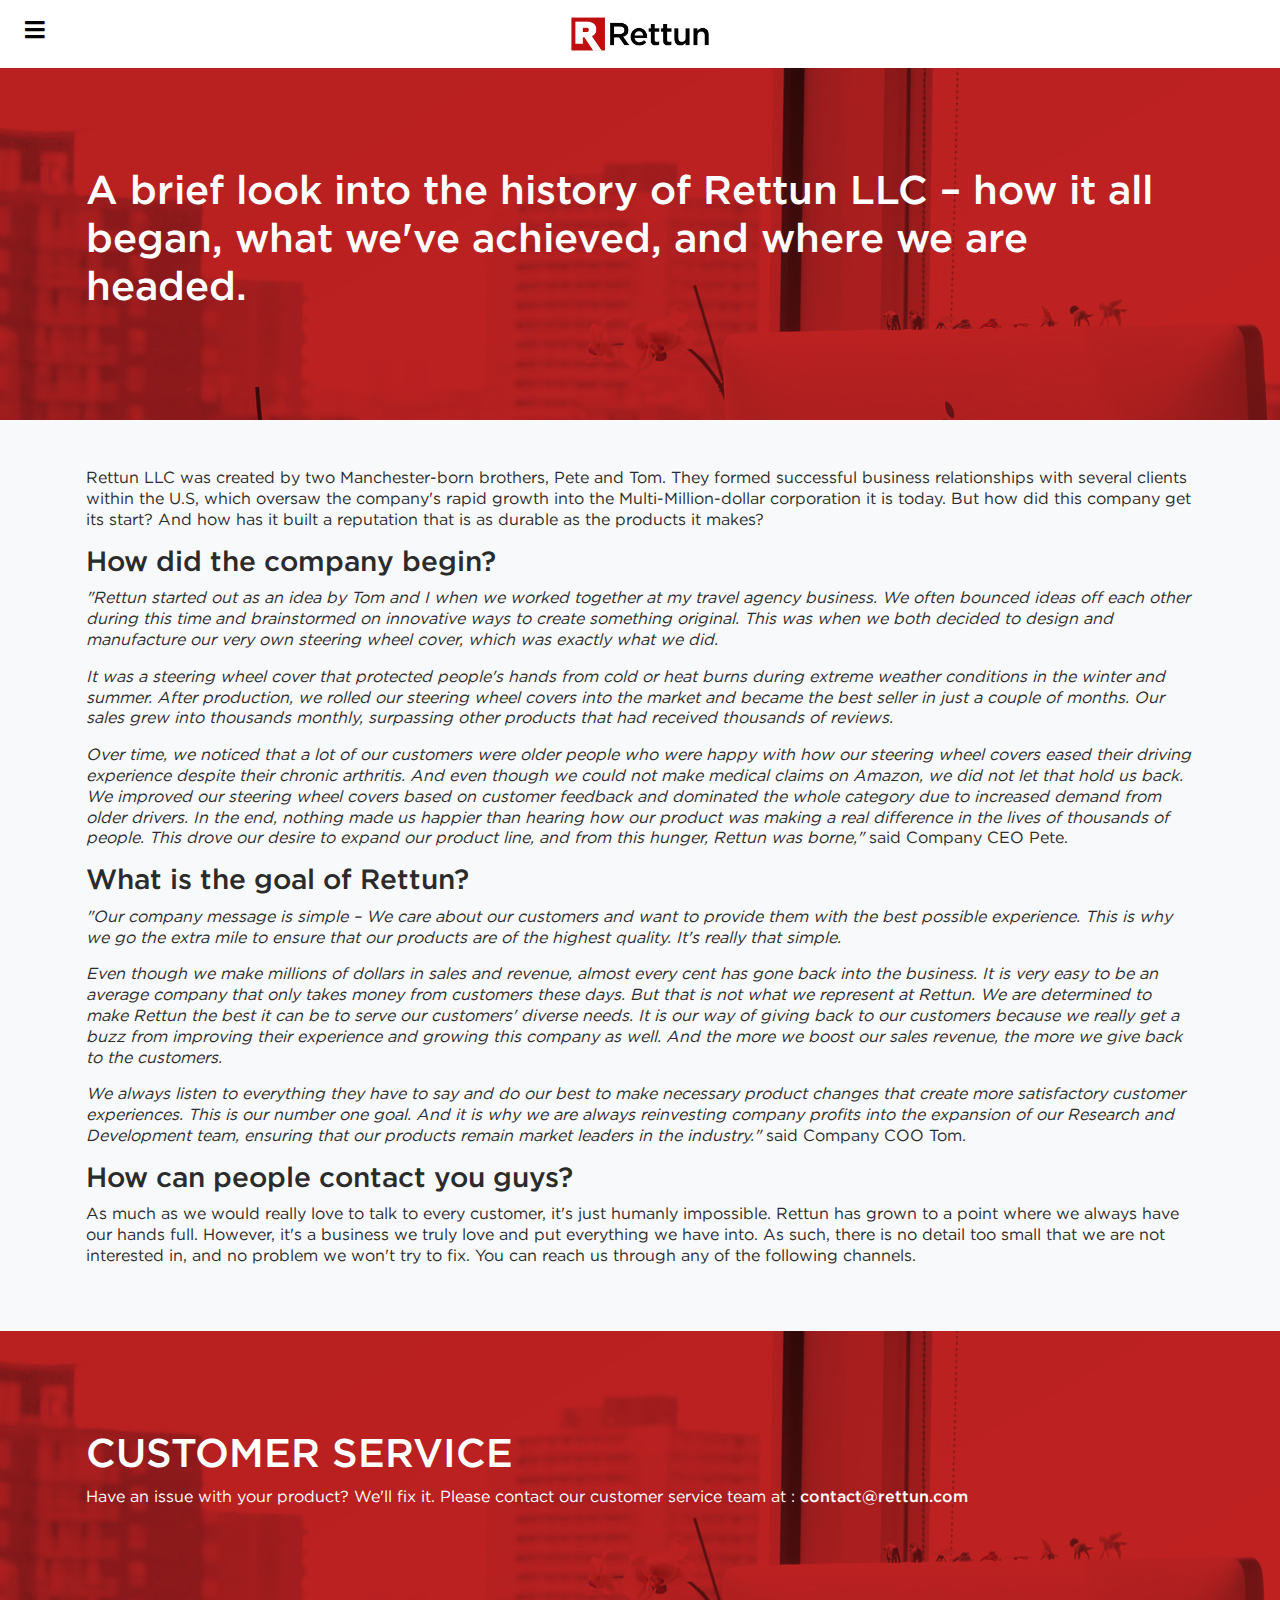
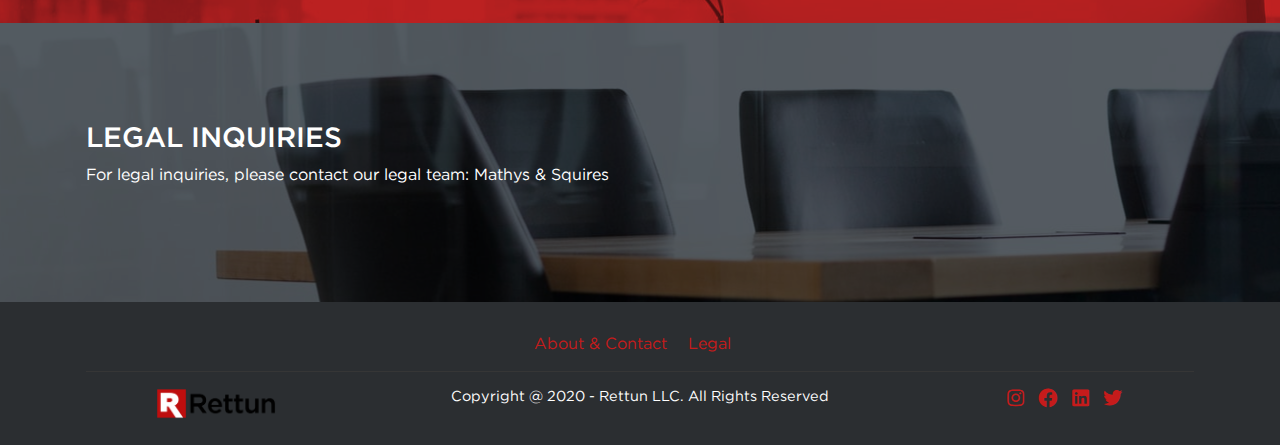
==== commit 8ea84fd8: "update contents" ====
--- a/about-contact.html
+++ b/about-contact.html
@@ -3,9 +3,9 @@
 <head>
     <meta charset="UTF-8">
     <meta name="viewport" content="width=device-width, initial-scale=1.0">
-    <link rel="shortcut icon" href="/img/icons/favicon.png" type="image/x-icon">
-    <link rel="stylesheet" href="/css/bootstrap.min.css">
-    <link rel="stylesheet" href="/img/icons/font-awesome/css/all.min.css">
+    <link rel="shortcut icon" href="img/icons/favicon.png" type="image/x-icon">
+    <link rel="stylesheet" href="css/bootstrap.min.css">
+    <link rel="stylesheet" href="img/icons/font-awesome/css/all.min.css">
     <link rel="stylesheet" href="style.css">
     <title>Rettun LLC | Online Retailer</title>
 </head>
@@ -16,13 +16,13 @@
         <i class="fas fa-bars"></i>
     </button>
     
-    <a href="/"><img src="img/logo.png" alt="" class="logo"></a>
+    <a href="index.html"><img src="img/logo.png" alt="" class="logo"></a>
 
     <div class="tae">
         <nav class="menu-nav">
-            <li><a href="/">Home</a></li>
-            <li><a href="/about-contact.html">About</a></li>
-            <li><a href="/legal.html">Legal</a></li>
+            <li><a href="index.html">Home</a></li>
+            <li><a href="about-contact.html">About</a></li>
+            <li><a href="legal.html">Legal</a></li>
         </nav>
         <nav class="social-head">
             <a target="_blank" href="#"><i class="fab fa-linkedin"></i></a>
@@ -35,63 +35,57 @@
     </div>
 </header>
 
-<section class="faq text-center">
+<section class="imgSection redSection section-spacer">
     <div class="container">
-        <h1>About and Contact</h1>
+        <h1>A brief look into the history of Rettun LLC – how it all began, what we've achieved, and where we are headed.</h1>
     </div>
 </section>
 
 <section class="bg-light pt-5 pb-5">
     <div class="container">
+        <p>Rettun LLC was created by two Manchester-born brothers, Pete and Tom. They formed successful business relationships with several clients within the U.S, which oversaw the company's rapid growth into the Multi-Million-dollar corporation it is today. But how did this company get its start? And how has it built a reputation that is as durable as the products it makes?</p>
         <h3>How did the company begin?</h3>
-        <p>Rettun was created by Peter James and Thomas Albert, 2 brothers born in Manchester, they quickly made business relationships with many people within the US and from there the company just kept growing and growing into the Multi-Million dollar corporation it is today. So where did Rettun start and where are you going?</p>
-        
-        <p>“Me and Thomas are brothers and used to work together within my travel agency business. We would always bounce ideas off each other and one day we decided to design and manufacture our own steering wheel cover, so we did exactly this, it was a steering wheel cover that protected your hands from a cold or hot steering wheel in the extreme summer and winter months.</p>
-        <p>After selling for just a couple of months our sales soon escalated into 1000s of cover sales per month, we even became the best seller overtaking other products that already had 1000s of reviews.</p>
-        
-        <p>We soon noticed that a lot of older people was using our steering wheel cover and claiming it helped them to drive their vehicles even with their chronic arthritis. Although we could not make medical claims on Amazon, we developed that product further based on the customers feedback and soon dominated that whole category based on selling to older drivers.</p>
-        
-        <p>It was such a great feeling to know we had created a product that was helping 1000s of people. From this hunger of wanting to hold onto this high, Rettun was borne”. Said Company CEO Peter James.</p>
+        <p><i>"Rettun started out as an idea by Tom and I when we worked together at my travel agency business. We often bounced ideas off each other during this time and brainstormed on innovative ways to create something original. This was when we both decided to design and manufacture our very own steering wheel cover, which was exactly what we did.</p>
+        <p>It was a steering wheel cover that protected people's hands from cold or heat burns during extreme weather conditions in the winter and summer. After production, we rolled our steering wheel covers into the market and became the best seller in just a couple of months. Our sales grew into thousands monthly, surpassing other products that had received thousands of reviews.</p>
+        <p>Over time, we noticed that a lot of our customers were older people who were happy with how our steering wheel covers eased their driving experience despite their chronic arthritis. And even though we could not make medical claims on Amazon, we did not let that hold us back. We improved our steering wheel covers based on customer feedback and dominated the whole category due to increased demand from older drivers. In the end, nothing made us happier than hearing how our product was making a real difference in the lives of thousands of people. This drove our desire to expand our product line, and from this hunger, Rettun was borne,"</i> said Company CEO Pete.</p>
+
+        <h3>What is the goal of Rettun? </h3>
+        <p><i>"Our company message is simple – We care about our customers and want to provide them with the best possible experience. This is why we go the extra mile to ensure that our products are of the highest quality. It's really that simple.</p>
+        <p>Even though we make millions of dollars in sales and revenue, almost every cent has gone back into the business. It is very easy to be an average company that only takes money from customers these days. But that is not what we represent at Rettun. We are determined to make Rettun the best it can be to serve our customers' diverse needs. It is our way of giving back to our customers because we really get a buzz from improving their experience and growing this company as well. And the more we boost our sales revenue, the more we give back to the customers.</p>
+        <p>We always listen to everything they have to say and do our best to make necessary product changes that create more satisfactory customer experiences. This is our number one goal. And it is why we are always reinvesting company profits into the expansion of our Research and Development team, ensuring that our products remain market leaders in the industry." </i>said Company COO Tom.</p>
+
+
+        <h3>How can people contact you guys?</h3>
+        <p>As much as we would really love to talk to every customer, it's just humanly impossible. Rettun has grown to a point where we always have our hands full. However, it's a business we truly love and put everything we have into. As such, there is no detail too small that we are not interested in, and no problem we won't try to fix. You can reach us through any of the following channels.</p>
     </div>
 </section>
 
-<section class="bg-white pt-5 pb-5">
+
+<section class="imgSection redSection section-spacer text-left">
     <div class="container">
-        <h3>What is the goal of Rettun?</h3>
-        
-        <p>“Our company message is simple – We care about our customer, we give them what they want, we provide the best customer experience, it really is that simple.</p>
-        
-        <p>Although we have made millions of dollars in sales and revenue, almost every cent has gone back into the business, we are not here to be average and just take the customers money, we are here to make Rettun the biggest and the best it can be, we really get a buzz from growing this company and giving more to the customer. The best part is the more we sell the more we can give back to the customer.</p>
-        
-        <p>Our aim is simple…keep on providing what the customers want, we do really care about our customers and we listen to everything they say, this is why we are always investing company profits into expanding our Research and Development team and making our products into market leaders”. Said Company COO Thomas Albert.</p>
+        <h1>CUSTOMER SERVICE</h1>
+        <p>Have an issue with your product? We'll fix it. Please contact our customer service team at : <b>contact@rettun.com</b></p>
     </div>
 </section>
 
-<section class="bg-light pt-5 pb-5">
+<section class="imgSection blackSection section-spacer text-left">
     <div class="container">
-        <h3>How can people contact you guys?</h3>
-        
-        <p>We would really love to talk to all of our customers on a personal level but it just isn’t possible. Its not easy running this type of business it requires a lot of effort and time, but it is something that we love and dedicating our life to. However you if you need to reach us you can use any off the contacts below.</p>
-        
-        <p>Have a problem with you product? Notify us and we will put it right…</p>
-        
-        <p>Customer Services: Contact@rettun.com</p>
-        <p>Have a legal enquiry? No problem, simply reach out to our legal team…</p>
-        <p>Legal Enquiries: Mathys & Squires</p>
+        <h3>LEGAL INQUIRIES</h3>
+        <p>For legal inquiries, please contact our legal team: Mathys & Squires</p>
     </div>
 </section>
 
 <footer class="pt-3 pb-3">
     <div class="container">
         <div class="privacy-links">
-            <a href="/about-contact.html">About &amp; Contact</a>
-            <a href="/legal.html">Legal</a>
+            <a href="about-contact.html">About &amp; Contact</a>
+            <a href="legal.html">Legal</a>
         </div>
 
         <div class="row pt-3">
             <div class="col-lg-3">
-                <a href="/" class="mb-2 d-block">
-                    <img src="/img/logo.png" alt="title" class="logo" width="120">
+                <a href="index.html" class="mb-2 d-block">
+                    <img src="img/logo.png" alt="title" class="logo" width="120">
                 </a>
             </div>
             <div class="col-lg-6 copyright">
@@ -108,6 +102,6 @@
 </footer>
 
 </body>
-<script src="/js/bootstrap.bundle.min.js"></script>
-<script src="/js/scripts.js"></script>
+<script src="js/bootstrap.bundle.min.js"></script>
+<script src="js/scripts.js"></script>
 </html>--- a/style.css
+++ b/style.css
@@ -165,22 +165,23 @@
     footer .copyright a {
       padding: 0 .2rem; }
 
+.imgSection {
+  background-blend-mode: overlay;
+  background-size: cover;
+  color: #fff; }
+  .imgSection.blackSection {
+    background: var(--sliderColor) url("img/page/home-bg/home-bg-1.jpg") center center; }
+  .imgSection.redSection {
+    background: #631111 url("img/page/home-bg/home-bg-3.jpg") center center; }
+
+.section-spacer {
+  padding: 100px 0; }
+
 .brand-logos {
   display: block;
   color: var(--gray) !important; }
   .brand-logos:hover {
     border-color: var(--red) !important; }
-
-.ourbrands {
-  padding: 100px 0; }
-
-.faq {
-  padding: 100px 0;
-  color: #fff;
-  background: #631111 center center;
-  background-blend-mode: overlay;
-  background-size: cover;
-  background-image: url("/img/page/home-bg/home-bg-3.jpg"); }
 
 /*------------------------------------*\
     RESPONSIVE
@@ -188,8 +189,8 @@
 @media (min-width: 992px) {
   .home-boxes {
     min-height: 180px; }
-  .faq .container {
-    max-width: 700px;
+  .smallContainer {
+    max-width: 1000px;
     margin: 0 auto; } }
 
 /*------------------------------------*\
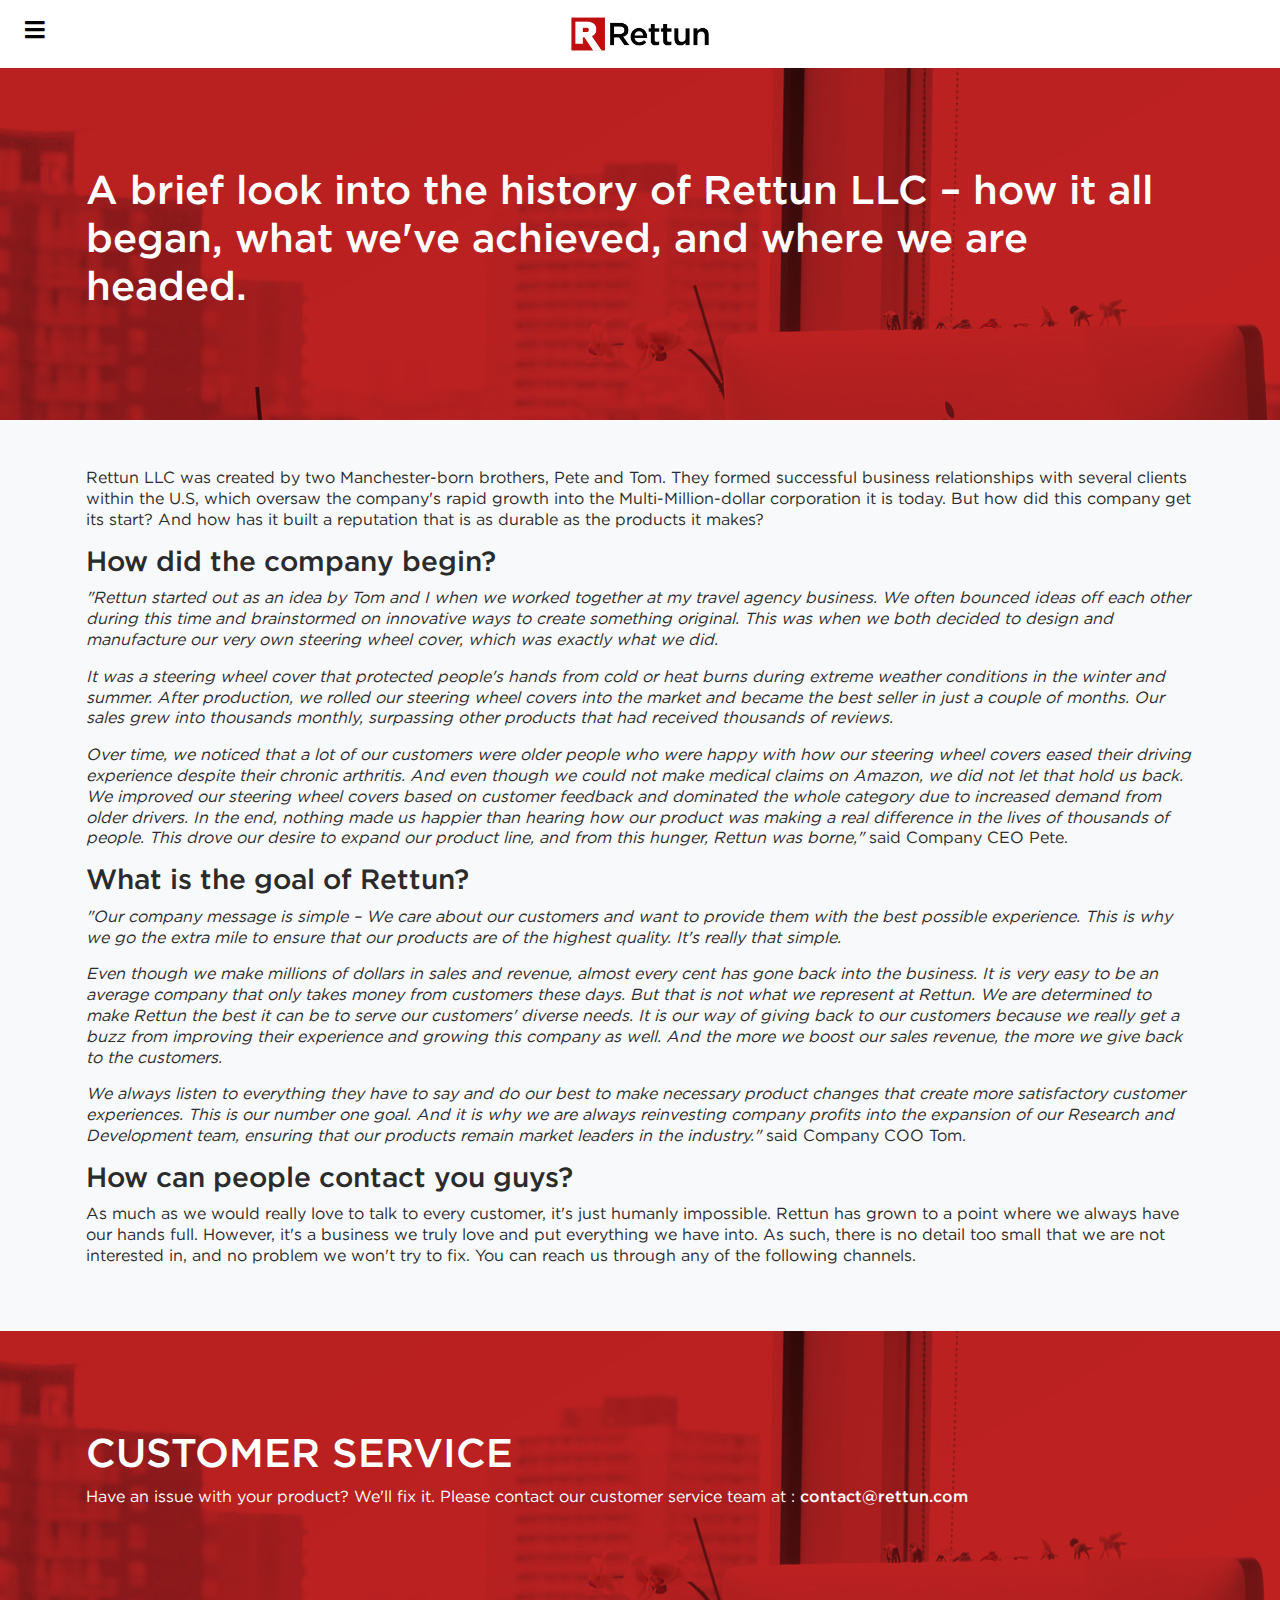
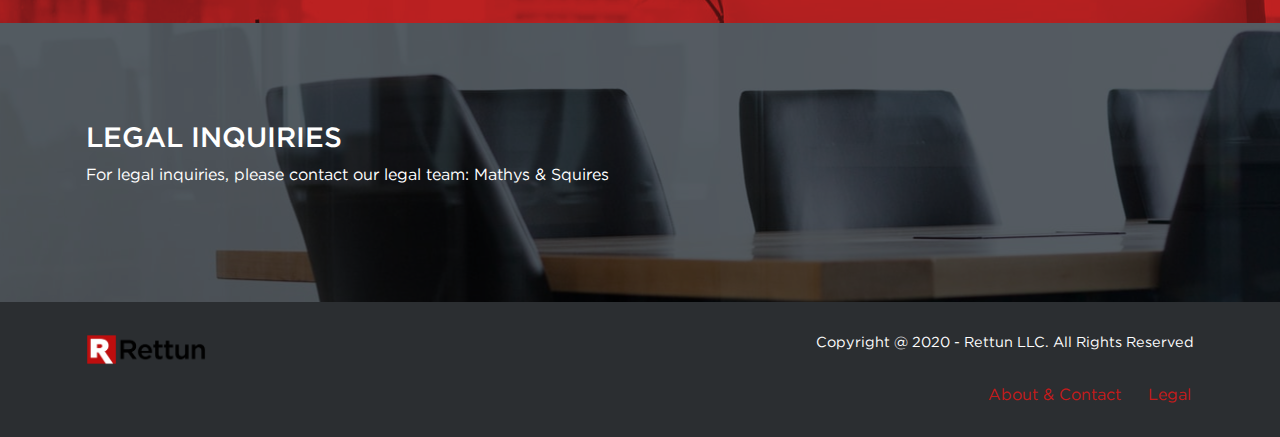
==== commit a6507834: "footer update" ====
--- a/about-contact.html
+++ b/about-contact.html
@@ -77,25 +77,18 @@
 
 <footer class="pt-3 pb-3">
     <div class="container">
-        <div class="privacy-links">
-            <a href="about-contact.html">About &amp; Contact</a>
-            <a href="legal.html">Legal</a>
-        </div>
-
         <div class="row pt-3">
-            <div class="col-lg-3">
-                <a href="index.html" class="mb-2 d-block">
+            <div class="col-lg-6 text-left">
+                <a href="index.html" class="mb-2 d-inline">
                     <img src="img/logo.png" alt="title" class="logo" width="120">
                 </a>
             </div>
-            <div class="col-lg-6 copyright">
+            <div class="col-lg-6 copyright text-right">
                 <p>Copyright @ 2020 - Rettun LLC. All Rights Reserved</p>
-            </div>
-            <div class="col-lg-3 social-links mb-3">
-                <a target="_blank" href="#"><i class="fab fa-instagram"></i></a>
-                <a target="_blank" href="#"><i class="fab fa-facebook"></i></a>
-                <a target="_blank" href="#"><i class="fab fa-linkedin"></i></a>
-                <a target="_blank" href="#"><i class="fab fa-twitter"></i></a>
+                <div class="privacy-links">
+                    <a href="about-contact.html">About &amp; Contact</a>
+                    <a href="legal.html">Legal</a>
+                </div>
             </div>
         </div>
     </div>
--- a/style.css
+++ b/style.css
@@ -145,11 +145,10 @@
   text-align: center;
   background-color: var(--sliderColor); }
   footer .privacy-links {
-    border-bottom: 1px solid #363636;
-    padding: 1rem; }
+    padding: 1rem 0; }
     footer .privacy-links a {
       font-size: 1rem;
-      margin-right: 1rem; }
+      margin-left: 1rem; }
   footer .social-links a {
     padding: .3rem;
     font-size: 1.2rem; }
